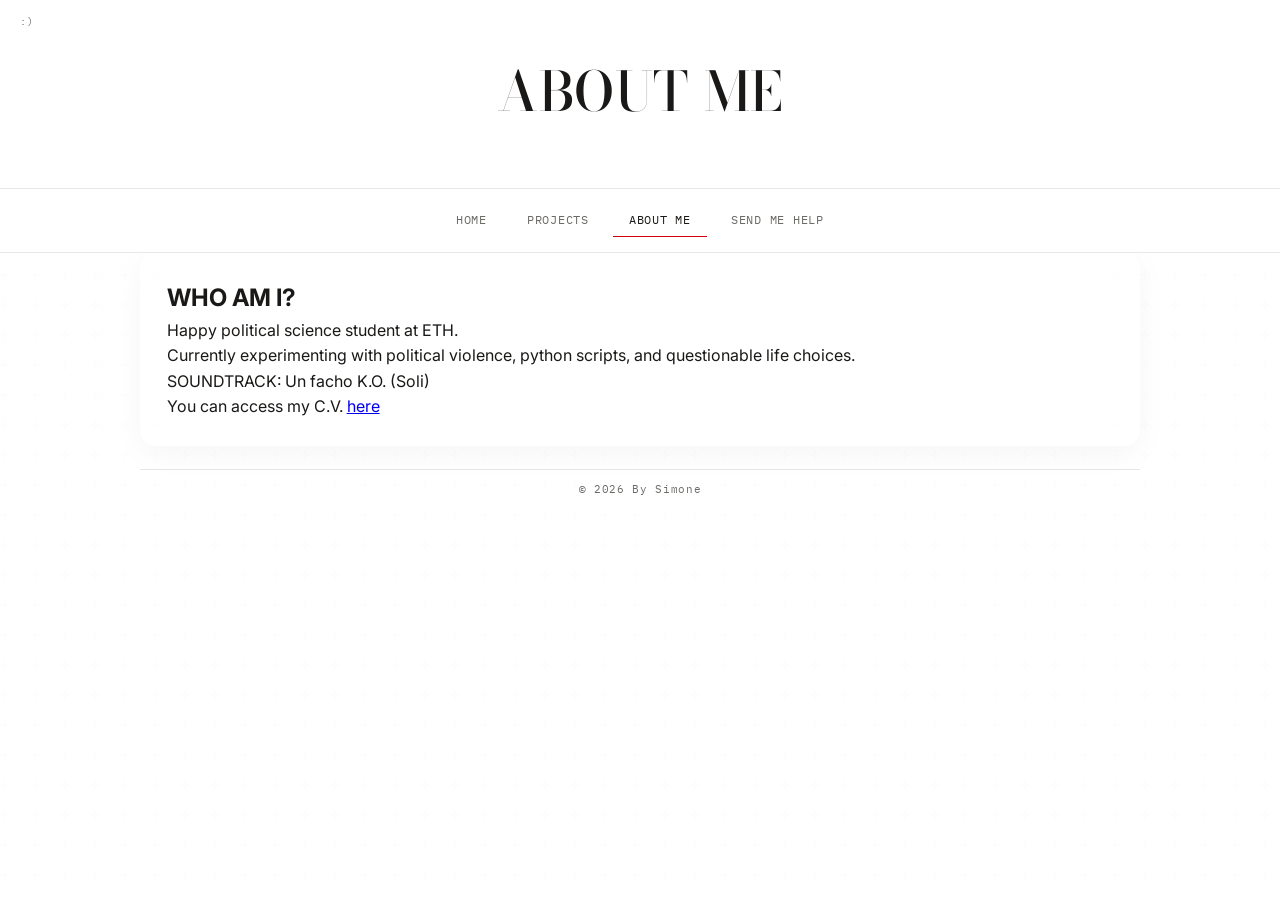
==== about.html @ edc6af2d "Add files via upload" ====
<!DOCTYPE html>
<html lang="en">
<head>
    <meta charset="UTF-8">
    <meta name="viewport" content="width=device-width, initial-scale=1.0">
    <meta name="author" content="Simon Labarthe">
    <title>Simooooooooooooooooooooooooooooooooooooone</title>
    <link rel="icon" type="image/png" href="media/meta.png">
    <link rel="stylesheet" href="css/style.css">
</head>
<body>
    <header>
        <div class="header-content" style="position: relative; z-index: 1; min-height: 100px;">            
            <h1>ABOUT ME</h1>
        </div>
    </header>

    <nav class="nav-grid">
        <a href="index.html"> Home</a>
        <a href="projects.html">Projects</a>
        <a href="about.html" class="active">About me</a>
        <a href="contact.html">Send me help</a>
    </nav>

    <main>
        <div class="card">
            <h2>WHO AM I?</h2>
            <div class="bio-grid">
                <div class="bio-text">
                    <p>Happy political science student at ETH. </p>
                    <p>Currently experimenting with political violence, python scripts, and questionable life choices.</p>
                </div>
                <div class="bio-stats">
                    <div> SOUNDTRACK: Un facho K.O. (Soli)</div>
                     <div> You can access my C.V. <a href="media/labarthe-2026-cv.pdf"> here</a></div>
                </div>
            </div>
        </div>

    <footer>
        <p> © 2026 By Simone </p>
    </footer>

    <script src="js/main.js"></script>
        </main>

</body>
</html>
---- css/style.css ----
/* ==========================================================================
   PORTFOLIO STYLE 
   ==========================================================================
   DESIGN PHILOSOPHY:
   - Editorial aesthetic with Bodoni serif typography
   - Glassmorphism effects for modern, premium feel
   - Cryptic accents (glitch, red/green channel split on hover)
   - Light/Dark mode with separate ambient textures
   - Smooth animations and transitions throughout
   ========================================================================== */

/* ----- 1. IMPORTS ----- */
@import url('https://fonts.googleapis.com/css2?family=Bodoni+Moda:ital,opsz,wght@0,6..96,400;0,6..96,500;0,6..96,700;1,6..96,400&family=Inter:wght@400;500;600&family=IBM+Plex+Mono:wght@400;500&display=swap');

/* ----- 2. RESET & BASE ----- */
* {
    margin: 0;
    padding: 0;
    box-sizing: border-box;
}

/* ----- 3. CSS VARIABLES (Light Mode Default) ----- */
:root {
    /* Backgrounds */
    --wh: #ffffff;
    --wh-alt: #ffffff;
    --wh-card: #ffffff;
    
    /* Text colors */
    --ink: #1a1917;
    --ink-dim: #6b6a66;
    
    /* Borders & rules */
    --rule: rgba(26, 25, 23, 0.1);
    --rule-strong: rgba(26, 25, 23, 0.25);
    
    /* Accent colors */
    --red: #d1010b;
    --red-dim: rgba(197, 0, 10, 0.5);
    --green: #174127;
    --green-dim: rgba(47, 107, 69, 0.08);
    
    /* Glitch colors (same as accents) */
    --glitch-red: #a3161d;
    --glitch-green: #2f6b45;
    
    /* Font families */
    --serif: 'Bodoni Moda', serif;
    --sans: 'Inter', sans-serif;
    --mono: 'IBM Plex Mono', monospace;
}

/* ----- 4. DARK MODE OVERRIDES ----- */
body.dark {
    --wh: #0c0c0b;
    --wh-alt: #141412;
    --wh-card: #1a1a18;
    --ink: #f3f1e8;
    --ink-dim: #918e82;
    --rule: rgba(243, 241, 232, 0.08);
    --rule-strong: rgba(243, 241, 232, 0.2);
    --red: #c41a24;
    --red-dim: rgba(196, 26, 36, 0.12);
    --green: #3a7a52;
    --green-dim: rgba(58, 122, 82, 0.12);
    --glitch-red: #c41a24;
    --glitch-green: #3a7a52;
}

/* ----- 5. BODY STYLES ----- */
body {
    font-family: var(--sans);
    background: var(--wh);
    color: var(--ink);
    line-height: 1.6;
    min-height: 100vh;
    font-size: 16px;
    transition: background 0.4s ease, color 0.4s ease;
}

/* Text selection color */
::selection {
    background: var(--red);
    color: var(--wh);
}

/* Custom scrollbar - minimal & elegant */
::-webkit-scrollbar { width: 3px; }
::-webkit-scrollbar-track { background: var(--wh); }
::-webkit-scrollbar-thumb { background: var(--ink-dim); }
::-webkit-scrollbar-thumb:hover { background: var(--red); }

/* ----- 6. AMBIENT BACKGROUND (Paper Texture) ----- */
body::before {
    content: '';
    position: fixed;
    top: 0;
    left: 0;
    width: 100%;
    height: 100%;
    /* SVG pattern creates subtle dot texture */
    background-image: 
        url("data:image/svg+xml,%3Csvg width='60' height='60' viewBox='0 0 60 60' xmlns='http://www.w3.org/2000/svg'%3E%3Cg fill='none' fill-rule='evenodd'%3E%3Cg fill='%23000000' fill-opacity='0.02'%3E%3Cpath d='M36 34v-4h-2v4h-4v2h4v4h2v-4h4v-2h-4zm0-30V0h-2v4h-4v2h4v4h2V6h4V4h-4zM6 34v-4H4v4H0v2h4v4h2v-4h4v-2H6zM6 4V0H4v4H0v2h4v4h2V6h4V4H6z'/%3E%3C/g%3E%3C/g%3E%3C/svg%3E");
    pointer-events: none; /* Allows clicking through */
    z-index: 0;
    opacity: 0.3;
}

/* Dark mode uses white dots instead of black */
body.dark::before {
    background-image: 
        url("data:image/svg+xml,%3Csvg width='60' height='60' viewBox='0 0 60 60' xmlns='http://www.w3.org/2000/svg'%3E%3Cg fill='none' fill-rule='evenodd'%3E%3Cg fill='%23ffffff' fill-opacity='0.02'%3E%3Cpath d='M36 34v-4h-2v4h-4v2h4v4h2v-4h4v-2h-4zm0-30V0h-2v4h-4v2h4v4h2V6h4V4h-4zM6 34v-4H4v4H0v2h4v4h2v-4h4v-2H6zM6 4V0H4v4H0v2h4v4h2V6h4V4H6z'/%3E%3C/g%3E%3C/g%3E%3C/svg%3E");
}

/* ----- 7. GLITCH TEXT (Hover-only effect) ----- */
.glitch-text {
    position: relative;
    display: inline-block;
}

/* Pseudo-elements create red/green channel split on hover */
.glitch-text::before,
.glitch-text::after {
    content: attr(data-text);
    position: absolute;
    top: 0;
    left: 0;
    width: 100%;
    height: 100%;
    opacity: 0;
    pointer-events: none;
}

.glitch-text:hover::before {
    color: var(--glitch-red);
    opacity: 0.6;
    transform: translate(-2px, 1px);
    animation: glitch-flicker 0.25s steps(2, end) 2;
}

.glitch-text:hover::after {
    color: var(--glitch-green);
    opacity: 0.6;
    transform: translate(2px, -1px);
    animation: glitch-flicker 0.25s steps(2, end) 2 reverse;
}

@keyframes glitch-flicker {
    0%, 100% { transform: translate(-2px, 1px); }
    50% { transform: translate(-4px, -1px); }
}

/* ----- 8. HEADER ----- */
header {
    background: var(--wh);
    padding: 3rem 1rem 2.5rem;
    text-align: center;
    border-bottom: 1px solid var(--rule);
    position: relative;
    transition: background 0.4s ease, border-color 0.4s ease;
    overflow: visible; /* Allows background name to extend */
}

/* Small smiley face in top-left corner */
header::before {
    content: ':)';
    position: absolute;
    top: 14px;
    left: 20px;
    font-family: var(--mono);
    font-size: 0.6rem;
    letter-spacing: 0.12em;
    color: var(--ink-dim);
}

.header-content {
    max-width: 800px;
    margin: 0 auto;
    position: relative;
    display: flex;
    flex-direction: column;
    align-items: center;
    z-index: 1;
}

/* ----- 9. BIG BACKGROUND NAME (Parallax) ----- */
.header-background-name {
    position: absolute;
    top: 50%;
    left: 90%;
    transform: translate(-50%, -50%);
    font-family: var(--serif);
    font-size: 12rem;
    font-weight: 700;
    color: var(--red);
    opacity: 0.08;
    letter-spacing: 0.05em;
    pointer-events: none; /* Can't click through */
    white-space: nowrap;
    z-index: -1;
    text-transform: uppercase;
    line-height: 1;
    transition: opacity 0.4s ease, color 0.4s ease;
    will-change: transform; /* Performance optimization */
}

body.dark .header-background-name {
    opacity: 0.1;
}

/* Ghost layer for depth */
.header-background-name::after {
    content: 'SIMON LABARTHE';
    position: absolute;
    top: 2px;
    left: 3px;
    color: var(--green);
    opacity: 0.4;
    z-index: -1;
    filter: blur(2px);
}

/* ----- 10. PROFILE IMAGE ----- */
#profilePic {
    width: 96px;
    height: 96px;
    border-radius: 50%;
    object-fit: cover;
    border: 2px solid transparent;
    margin-bottom: 1rem;
    filter: grayscale(100%);
    transition: all 0.3s cubic-bezier(0.4, 0, 0.2, 1);
    cursor: pointer;
    position: relative;
    z-index: 2;
}

/* Hover: color, scale, border, pulse animation */
#profilePic:hover {
    filter: grayscale(0%);
    border-color: var(--red);
    transform: scale(1.15);
    box-shadow: 0 0 30px rgba(163, 22, 29, 0.15);
    animation: pulse-border 2s ease-in-out infinite;
}

@keyframes pulse-border {
    0%, 100% {
        box-shadow: 0 0 20px rgba(163, 22, 29, 0.1);
        border-color: var(--red);
    }
    50% {
        box-shadow: 0 0 40px rgba(163, 22, 29, 0.25);
        border-color: #c41a24;
    }
}

/* Dark mode pulse */
body.dark #profilePic:hover {
    animation: pulse-border-dark 2s ease-in-out infinite;
}

@keyframes pulse-border-dark {
    0%, 100% {
        box-shadow: 0 0 30px rgba(196, 26, 36, 0.15);
        border-color: var(--red);
    }
    50% {
        box-shadow: 0 0 50px rgba(196, 26, 36, 0.3);
        border-color: #d41a24;
    }
}

/* Title moves down when profile pic is hovered */
#profilePic:hover ~ h1 {
    transform: translateY(8px);
    color: var(--red);
}

#profilePic:hover ~ .ticker {
    transform: translateY(8px);
    opacity: 0.7;
}

/* ----- 11. HEADER TYPOGRAPHY ----- */
header h1 {
    font-family: var(--serif);
    font-weight: 500;
    font-size: 3.4rem;
    letter-spacing: 0.01em;
    color: var(--ink);
    transition: all 0.3s cubic-bezier(0.4, 0, 0.2, 1);
    z-index: 10;
}

.ticker {
    font-family: var(--mono);
    font-size: 0.7rem;
    letter-spacing: 0.08em;
    color: var(--ink-dim);
    margin-top: 0.8rem;
    margin-bottom:-1.5rem;
    display: inline-block;
    border-top: 1px solid var(--rule);
    padding-top: 0.6rem;
    transition: all 0.3s cubic-bezier(0.4, 0, 0.2, 1);
}

/* ----- 12. NAVIGATION (Sticky) ----- */
.nav-grid {
    display: flex;
    justify-content: center;
    gap: 0.5rem;
    padding: 0.9rem;
    background: var(--wh);
    border-bottom: 1px solid var(--rule);
    position: sticky;
    top: 0;
    z-index: 100;
    flex-wrap: wrap;
    transition: background 0.4s ease, border-color 0.4s ease;
}

.nav-grid a {
    color: var(--ink-dim);
    text-decoration: none;
    padding: 0.4rem 1rem;
    font-family: var(--mono);
    font-size: 0.78rem;
    letter-spacing: 0.06em;
    text-transform: uppercase;
    transition: color 0.2s ease, border-color 0.2s ease;
    border-bottom: 1px solid transparent;
}

.nav-grid a:hover,
.nav-grid a.active {
    color: var(--ink);
    border-bottom-color: var(--red);
}

/* ----- 13. MAIN CONTENT ----- */
main {
    max-width: 1000px;
    margin: 0 auto;
    padding: 0 0px;
    position: relative;
    z-index: 1;
}

/* ----- 14. HERO SECTION ----- */
.hero {
    text-align: center;
    margin: 3.5rem 0;
    padding: 2.5rem 1rem;
    border: 1px solid var(--rule);
    position: relative;
    transition: border-color 0.4s ease;
    border-radius: 16px;
}

.hero::before {
    content: '01';
    position: absolute;
    top: 10px;
    left: 16px;
    font-family: var(--mono);
    font-size: 0.6rem;
    color: var(--green);
    transition: color 0.4s ease;
}

.glitch-text h2 {
    font-family: var(--serif);
    font-weight: 500;
    font-style: italic;
    font-size: 2.3rem;
    letter-spacing: 0.01em;
    margin-bottom: 0.6rem;
}

.glitch-text p {
    font-family: var(--sans);
    color: var(--ink-dim);
    font-size: 1.05rem;
    max-width: 46ch;
    margin: 0 auto;
    transition: color 0.4s ease;
}

/* ----- 15. STATS GRID ----- */
.stats-grid {
    display: grid;
    grid-template-columns: repeat(auto-fit, minmax(150px, 1fr));
    gap: 1px;
    background: var(--rule);
    border: 1px solid var(--rule);
    margin-top: 2rem;
    transition: background 0.4s ease, border-color 0.4s ease;
    border-radius: 12px;
    overflow: hidden;
}

.stat-card {
    padding: 1.6rem 1.2rem;
    background: var(--wh);
    text-align: center;
    transition: background 0.2s ease;
}

.stat-card:hover {
    background: var(--wh-alt);
}

.stat-number {
    font-family: var(--serif);
    font-weight: 500;
    font-size: 2.4rem;
    color: var(--ink);
    transition: color 0.4s ease;
}

.stat-label {
    font-family: var(--mono);
    font-size: 0.65rem;
    letter-spacing: 0.08em;
    text-transform: uppercase;
    color: var(--ink-dim);
    margin-top: 0.3rem;
    transition: color 0.4s ease;
}

/* ----- 16. GLASSMORPHISM CARDS ----- */
.card {
    background: rgba(255, 255, 255, 0.06);
    backdrop-filter: blur(30px);
    -webkit-backdrop-filter: blur(30px);
    border: 1px solid rgba(255, 255, 255, 0.1);
    padding: 1.6rem;
    margin-bottom: 1.4rem;
    position: relative;
    transition: all 0.5s cubic-bezier(0.4, 0, 0.2, 1);
    border-radius: 16px;
    box-shadow: 
        0 8px 32px rgba(0, 0, 0, 0.04),
        inset 0 1px 0 rgba(255, 255, 255, 0.2),
        inset 0 -1px 0 rgba(255, 255, 255, 0.05);
}

/* Reflection effect - light sweep */
.card::before {
    content: '';
    position: absolute;
    top: -50%;
    left: -50%;
    width: 200%;
    height: 200%;
    background: radial-gradient(
        circle at 30% 30%,
        rgba(255, 255, 255, 0.1) 0%,
        transparent 70%
    );
    pointer-events: none;
    opacity: 0;
    transition: opacity 0.5s ease;
}

/* Shine effect - moving highlight */
.card::after {
    content: '';
    position: absolute;
    top: 0;
    left: -100%;
    width: 100%;
    height: 100%;
    background: linear-gradient(
        90deg,
        transparent,
        rgba(255, 255, 255, 0.08),
        transparent
    );
    transition: left 0.8s ease;
    pointer-events: none;
}

.card:hover::before {
    opacity: 1;
}

.card:hover::after {
    left: 100%;
}

.card:hover {
    background: rgba(255, 255, 255, 0.1);
    border-color: rgba(255, 255, 255, 0.2);
    box-shadow: 
        0 12px 48px rgba(0, 0, 0, 0.08),
        inset 0 1px 0 rgba(255, 255, 255, 0.3);
    transform: translateY(-3px);
}

.card:not(.project-card) {
    transition: transform 0.15s ease, border-color 0.3s ease, background 0.3s ease;
}

/* Dark mode glass */
body.dark .card {
    background: rgba(255, 255, 255, 0.03);
    border-color: rgba(255, 255, 255, 0.05);
    box-shadow: 
        0 8px 32px rgba(0, 0, 0, 0.2),
        inset 0 1px 0 rgba(255, 255, 255, 0.05);
}

body.dark .card::before {
    background: radial-gradient(
        circle at 30% 30%,
        rgba(255, 255, 255, 0.05) 0%,
        transparent 70%
    );
}

body.dark .card::after {
    background: linear-gradient(
        90deg,
        transparent,
        rgba(255, 255, 255, 0.04),
        transparent
    );
}

body.dark .card:hover {
    background: rgba(255, 255, 255, 0.06);
    border-color: rgba(255, 255, 255, 0.1);
    box-shadow: 
        0 12px 48px rgba(0, 0, 0, 0.3),
        inset 0 1px 0 rgba(255, 255, 255, 0.08);
}

/* Data-type label in top-right corner */
.card::before {
    content: attr(data-type);
    position: absolute;
    top: 12px;
    right: 14px;
    font-family: var(--mono);
    font-size: 0.6rem;
    letter-spacing: 0.06em;
    text-transform: uppercase;
    color: var(--ink-dim);
    transition: color 0.4s ease;
}

/* ----- 17. PROJECT CARDS (Grid) ----- */
.card-grid {
    padding: 0px;
    display: grid;
    grid-template-columns: repeat(auto-fit, minmax(250px, 1fr));
    gap: 1.4rem;
    margin-bottom: 2rem;
    margin-top: 2rem;
    perspective: 1000px;
    overflow: visible; /* for sliding effect */
}

/* ----- 18. CARD REVEAL ON SCROLL ----- */
.project-card {
    padding: 20px;
    border-left: 3px solid rgba(163, 22, 29, 0.3);
    border-top-left-radius: 20px;
    border-bottom-right-radius: 20px;
    transition: all 0.3s cubic-bezier(0.34, 1.56, 0.64, 1);
    will-change: transform, opacity;
    
    /* Initial state: invisible & slightly offset */
    opacity: 0;
    transform: translateX(150px) scale(0.95);
    filter: blur(4px);
}

.project-card:hover {
    transform: translate(var(--goofy-x, 0px), var(--goofy-y, 0px)) scale(1.02);
    border-left-color:var(--red);
    box-shadow: 0 12px 48px rgba(0, 0, 0, 0.12);
}

/* Visible state when scrolled into view */
.project-card.visible {
    opacity: 1;
    transform: translateX(0) scale(1);
    filter: blur(0);
}

/* Staggered delays for each card */
.project-card:nth-child(1) { transition-delay: 0s; }
.project-card:nth-child(2) { transition-delay: 0.15s; }
.project-card:nth-child(3) { transition-delay: 0.3s; }

/* Different entrance directions */
.project-card:nth-child(1) { transform: translateX(200px) scale(0.85) rotate(2deg); }
.project-card:nth-child(2) { transform: translateY(150px) scale(0.9) rotate(-1deg); }
.project-card:nth-child(3) { transform: translateX(250px) scale(0.8) rotate(3deg); }

.project-card.visible:nth-child(1) { transform: translateX(0) scale(1) rotate(0deg); }
.project-card.visible:nth-child(2) { transform: translateY(0) scale(1) rotate(0deg); }
.project-card.visible:nth-child(3) { transform: translateX(0) scale(1) rotate(0deg); }

/* When cards exit viewport (scroll past) - slide to left and fade */
.project-card.visible-exit {
    opacity: 0;
    transform: translateX(-150px) scale(0.85);
    filter: blur(2px);
    transition: all 0.6s cubic-bezier(0.4, 0, 0.2, 1);
}

/* Project card content */
.project-card h3 {
    font-family: var(--serif);
    font-weight: 500;
    font-size: 1.5rem;
    margin-bottom: 0.4rem;
    color: var(--ink);
    transition: color 0.4s ease;
}

.project-card p {
    color: var(--ink-dim);
    font-size: 0.92rem;
    transition: color 0.4s ease;
}

/* ----- 19. PROGRESS BARS ----- */
.progress-bar {
    height: 2px;
    background: var(--rule);
    margin: 1rem 0;
    overflow: hidden;
    transition: background 0.4s ease;
    border-radius: 2px;
}

.progress-bar div {
    height: 100%;
    background: var(--green);
    transition: background 0.4s ease, width 1s ease;
}

/* ----- 20. TAGS ----- */
.tag {
    display: inline-block;
    font-family: var(--mono);
    font-size: 0.62rem;
    letter-spacing: 0.04em;
    padding: 0.15rem 0.6rem;
    border: 1px solid var(--rule-strong);
    color: var(--ink-dim);
    margin: 0.2rem 0.3rem 0.2rem 0;
    transition: color 0.4s ease, border-color 0.4s ease;
    border-radius: 4px;
}

.tag.active {
    border-color: var(--red);
    color: var(--red);
}

/* ----- 21. TROLLOMETER (Unserious Zone) ----- */
.troll-section {
    text-align: center;
    border: 1px solid var(--green-dim);
    background: rgba(255, 255, 255, 0.04);
    backdrop-filter: blur(20px);
    -webkit-backdrop-filter: blur(20px);
    position: relative;
    padding: 1.6rem;
    transition: all 0.4s ease;
    border-radius: 20px;
    box-shadow: 
        0 4px 24px rgba(0, 0, 0, 0.04),
        inset 0 1px 0 rgba(255, 255, 255, 0.1);
}

body.dark .troll-section {
    background: rgba(255, 255, 255, 0.02);
    border-color: rgba(58, 122, 82, 0.12);
}

.troll-section::before {
    content: '// UNSERIOUS ZONE';
    position: absolute;
    top: 10px;
    right: 14px;
    font-family: var(--mono);
    font-size: 0.55rem;
    color: var(--green);
    letter-spacing: 0.06em;
    transition: color 0.4s ease;
}

.troll-progress {
    height: 2px;
    background: var(--rule);
    margin-top: 1rem;
    overflow: hidden;
    transition: background 0.4s ease;
    border-radius: 2px;
}

.troll-progress div {
    height: 100%;
    background: var(--red);
    transition: background 0.4s ease, width 0.5s ease;
}

/* ----- 22. BUTTONS (Cyber Style) ----- */
.cyber-btn {
    background: transparent;
    border: 1px solid var(--ink);
    color: var(--ink);
    padding: 0.6rem 1.6rem;
    font-family: var(--mono);
    font-size: 0.82rem;
    letter-spacing: 0.06em;
    text-transform: uppercase;
    cursor: pointer;
    transition: all 0.2s ease;
    text-decoration: none;
    display: inline-block;
    border-radius: 4px;
}

.cyber-btn:hover {
    background: var(--ink);
    color: var(--wh);
}

.cyber-btn.small {
    padding: 0.25rem 1rem;
    font-size: 0.7rem;
}

/* ----- 23. DARK MODE TOGGLE (Floating Button) ----- */
.mode-toggle {
    position: fixed;
    bottom: 20px;
    right: 20px;
    z-index: 999;
    background: var(--wh-card);
    border: 1px solid var(--rule);
    border-radius: 50%;
    width: 56px;
    height: 56px;
    cursor: pointer;
    transition: all 0.3s ease;
    display: flex;
    align-items: center;
    justify-content: center;
    box-shadow: 0 2px 12px rgba(0,0,0,0.05);
    padding: 4px;
    overflow: hidden;
}

.mode-toggle:hover {
    border-color: var(--red);
    transform: scale(1.05);
    box-shadow: 0 4px 20px rgba(163, 22, 29, 0.15);
}

body.dark .mode-toggle {
    box-shadow: 0 2px 12px rgba(0,0,0,0.3);
}

#toggleIcon {
    width: 100%;
    height: 100%;
    border-radius: 50%;
    object-fit: cover;
    transition: all 0.4s ease;
    filter: grayscale(100%);
}

#toggleIcon:hover {
    filter: grayscale(0%);
}

body:not(.dark) #toggleIcon {
    filter: grayscale(100%) brightness(1);
}

body.dark #toggleIcon {
    filter: grayscale(100%) brightness(0.8);
}

body.dark .project-card:hover {
    box-shadow: 0 12px 48px rgba(0, 0, 0, 0.3);
}

/* Hide old toggle styles */
.mode-toggle-btn { display: none; }
.mode-toggle .sun,
.mode-toggle .moon { display: none; }

/* ----- 24. ASCII ART ----- */
.ascii-art {
    text-align: center;
    padding: 0.8rem;
    border: none;
    opacity: 0.25;
    font-family: var(--mono);
    font-size: 0.6rem;
    color: var(--green);
    margin: 1.5rem 0;
    transition: opacity 0.3s ease, color 0.4s ease;
}

.ascii-art:hover {
    opacity: 0.6;
}

/* ----- 25. FOOTER ----- */
footer {
    text-align: center;
    font-family: var(--mono);
    font-size: 0.68rem;
    letter-spacing: 0.06em;
    color: var(--ink-dim);
    border-top: 1px solid var(--rule);
    padding-top: 1em;
    padding-bottom: 1em;
    transition: color 0.4s ease, border-color 0.4s ease;
}

.footer-links {
    margin-top: 0.6rem;
    display: flex;
    justify-content: center;
    gap: 1.4rem;
    flex-wrap: wrap;
}

.footer-links a {
    color: var(--ink-dim);
    text-decoration: none;
    font-size: 0.65rem;
    transition: color 0.2s ease;
}

.footer-links a:hover {
    color: var(--red);
}

/* ----- 26. FACE (ASCII art easter egg) ----- */

.centered {
    position: absolute;
    left:50%;
}

#face:hover {
    transform: rotate(-180deg) scale(1.1);
}

/* ----- 27. RESPONSIVE DESIGN ----- */
@media (max-width: 768px) {
    header h1 { font-size: 2.3rem; }
    header::before { font-size: 0.5rem; left: 10px; }
    .nav-grid a { padding: 0.35rem 0.7rem; font-size: 0.7rem; }
    .stats-grid { grid-template-columns: 1fr; }
    .card-grid { grid-template-columns: 1fr; }
    .glitch-text h2 { font-size: 1.7rem; }
    .mode-toggle { bottom: 15px; right: 15px; width: 48px; height: 48px; }
    .header-background-name { 
        font-size: 6rem; 
        letter-spacing: 0.01em; 
    }
    .project-card:nth-child(1),
    .project-card:nth-child(2), 
    .project-card:nth-child(3) {
        transform: translateX(100px) scale(0.9);
    }
}

@media (max-width: 480px) {
    .header-background-name { font-size: 4rem; letter-spacing: 0.02em; }
}

textarea {
    width: 43em;
    height:15em;
}
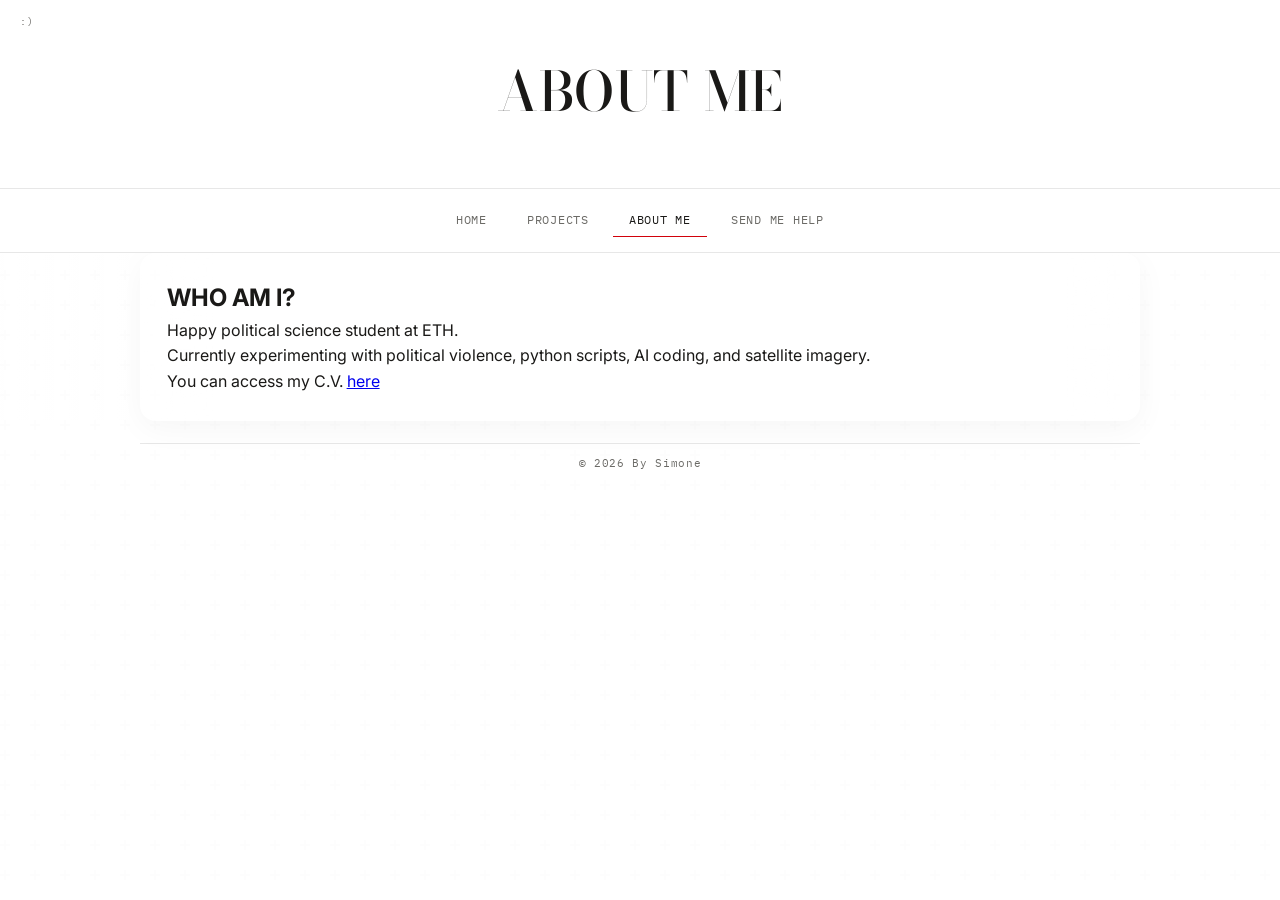
==== commit a457863d: "Add files via upload" ====
--- a/about.html
+++ b/about.html
@@ -28,10 +28,9 @@
             <div class="bio-grid">
                 <div class="bio-text">
                     <p>Happy political science student at ETH. </p>
-                    <p>Currently experimenting with political violence, python scripts, and questionable life choices.</p>
+                    <p>Currently experimenting with political violence, python scripts, AI coding, and satellite imagery.</p>
                 </div>
                 <div class="bio-stats">
-                    <div> SOUNDTRACK: Un facho K.O. (Soli)</div>
                      <div> You can access my C.V. <a href="media/labarthe-2026-cv.pdf"> here</a></div>
                 </div>
             </div>
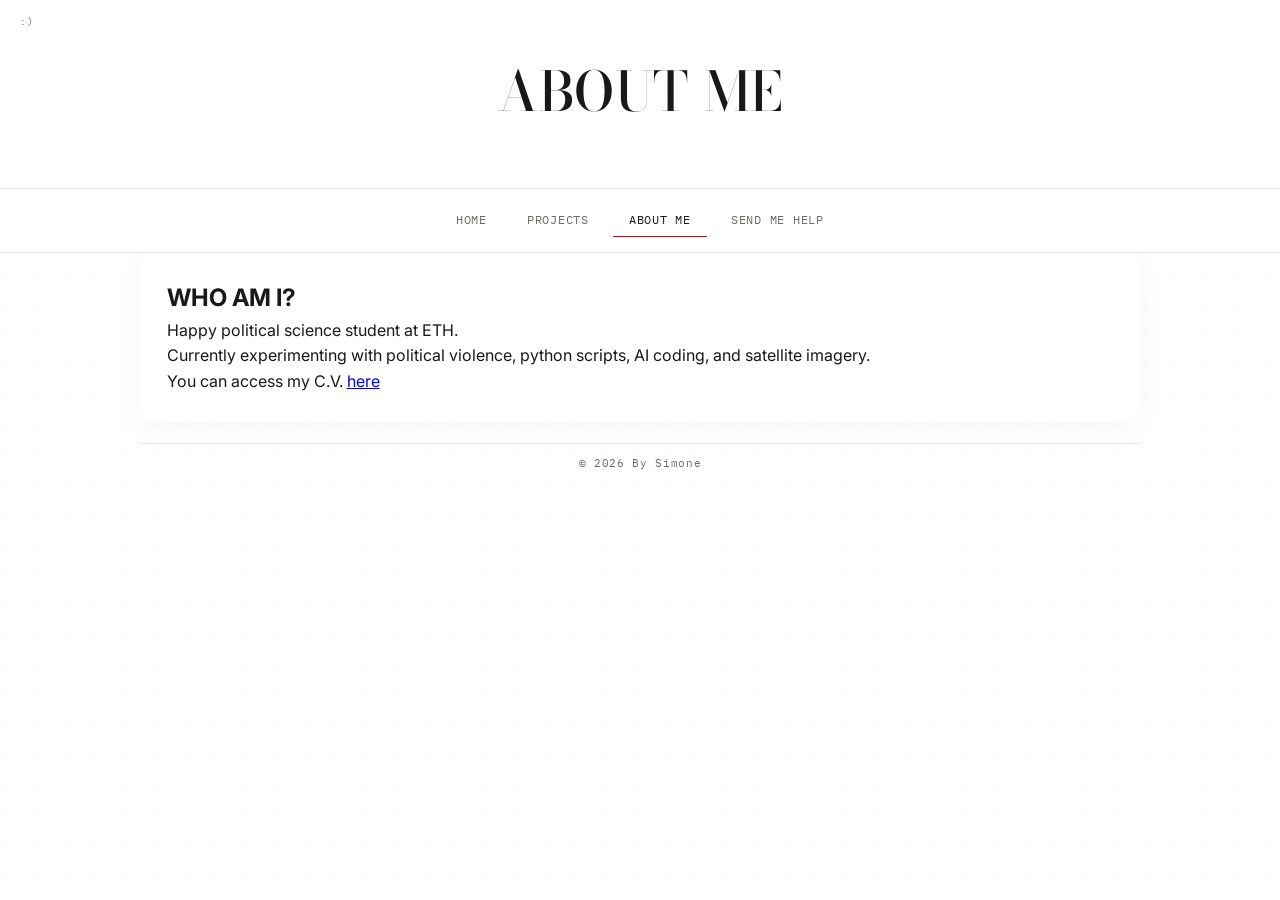
==== commit 506aac2e: "renaming" ====
--- a/about.html
+++ b/about.html
@@ -31,7 +31,7 @@
                     <p>Currently experimenting with political violence, python scripts, AI coding, and satellite imagery.</p>
                 </div>
                 <div class="bio-stats">
-                     <div> You can access my C.V. <a href="media/labarthe-2026-cv.pdf"> here</a></div>
+                     <div> You can access my C.V. <a href="media/labarthe_2026_cv.pdf"> here</a></div>
                 </div>
             </div>
         </div>
--- a/css/style.css
+++ b/css/style.css
@@ -1,891 +1,928 @@
-/* ==========================================================================
-   PORTFOLIO STYLE 
-   ==========================================================================
-   DESIGN PHILOSOPHY:
-   - Editorial aesthetic with Bodoni serif typography
-   - Glassmorphism effects for modern, premium feel
-   - Cryptic accents (glitch, red/green channel split on hover)
-   - Light/Dark mode with separate ambient textures
-   - Smooth animations and transitions throughout
-   ========================================================================== */
-
-/* ----- 1. IMPORTS ----- */
-@import url('https://fonts.googleapis.com/css2?family=Bodoni+Moda:ital,opsz,wght@0,6..96,400;0,6..96,500;0,6..96,700;1,6..96,400&family=Inter:wght@400;500;600&family=IBM+Plex+Mono:wght@400;500&display=swap');
-
-/* ----- 2. RESET & BASE ----- */
-* {
-    margin: 0;
-    padding: 0;
-    box-sizing: border-box;
-}
-
-/* ----- 3. CSS VARIABLES (Light Mode Default) ----- */
-:root {
-    /* Backgrounds */
-    --wh: #ffffff;
-    --wh-alt: #ffffff;
-    --wh-card: #ffffff;
-    
-    /* Text colors */
-    --ink: #1a1917;
-    --ink-dim: #6b6a66;
-    
-    /* Borders & rules */
-    --rule: rgba(26, 25, 23, 0.1);
-    --rule-strong: rgba(26, 25, 23, 0.25);
-    
-    /* Accent colors */
-    --red: #d1010b;
-    --red-dim: rgba(197, 0, 10, 0.5);
-    --green: #174127;
-    --green-dim: rgba(47, 107, 69, 0.08);
-    
-    /* Glitch colors (same as accents) */
-    --glitch-red: #a3161d;
-    --glitch-green: #2f6b45;
-    
-    /* Font families */
-    --serif: 'Bodoni Moda', serif;
-    --sans: 'Inter', sans-serif;
-    --mono: 'IBM Plex Mono', monospace;
-}
-
-/* ----- 4. DARK MODE OVERRIDES ----- */
-body.dark {
-    --wh: #0c0c0b;
-    --wh-alt: #141412;
-    --wh-card: #1a1a18;
-    --ink: #f3f1e8;
-    --ink-dim: #918e82;
-    --rule: rgba(243, 241, 232, 0.08);
-    --rule-strong: rgba(243, 241, 232, 0.2);
-    --red: #c41a24;
-    --red-dim: rgba(196, 26, 36, 0.12);
-    --green: #3a7a52;
-    --green-dim: rgba(58, 122, 82, 0.12);
-    --glitch-red: #c41a24;
-    --glitch-green: #3a7a52;
-}
-
-/* ----- 5. BODY STYLES ----- */
-body {
-    font-family: var(--sans);
-    background: var(--wh);
-    color: var(--ink);
-    line-height: 1.6;
-    min-height: 100vh;
-    font-size: 16px;
-    transition: background 0.4s ease, color 0.4s ease;
-}
-
-/* Text selection color */
-::selection {
-    background: var(--red);
-    color: var(--wh);
-}
-
-/* Custom scrollbar - minimal & elegant */
-::-webkit-scrollbar { width: 3px; }
-::-webkit-scrollbar-track { background: var(--wh); }
-::-webkit-scrollbar-thumb { background: var(--ink-dim); }
-::-webkit-scrollbar-thumb:hover { background: var(--red); }
-
-/* ----- 6. AMBIENT BACKGROUND (Paper Texture) ----- */
-body::before {
-    content: '';
-    position: fixed;
-    top: 0;
-    left: 0;
-    width: 100%;
-    height: 100%;
-    /* SVG pattern creates subtle dot texture */
-    background-image: 
-        url("data:image/svg+xml,%3Csvg width='60' height='60' viewBox='0 0 60 60' xmlns='http://www.w3.org/2000/svg'%3E%3Cg fill='none' fill-rule='evenodd'%3E%3Cg fill='%23000000' fill-opacity='0.02'%3E%3Cpath d='M36 34v-4h-2v4h-4v2h4v4h2v-4h4v-2h-4zm0-30V0h-2v4h-4v2h4v4h2V6h4V4h-4zM6 34v-4H4v4H0v2h4v4h2v-4h4v-2H6zM6 4V0H4v4H0v2h4v4h2V6h4V4H6z'/%3E%3C/g%3E%3C/g%3E%3C/svg%3E");
-    pointer-events: none; /* Allows clicking through */
-    z-index: 0;
-    opacity: 0.3;
-}
-
-/* Dark mode uses white dots instead of black */
-body.dark::before {
-    background-image: 
-        url("data:image/svg+xml,%3Csvg width='60' height='60' viewBox='0 0 60 60' xmlns='http://www.w3.org/2000/svg'%3E%3Cg fill='none' fill-rule='evenodd'%3E%3Cg fill='%23ffffff' fill-opacity='0.02'%3E%3Cpath d='M36 34v-4h-2v4h-4v2h4v4h2v-4h4v-2h-4zm0-30V0h-2v4h-4v2h4v4h2V6h4V4h-4zM6 34v-4H4v4H0v2h4v4h2v-4h4v-2H6zM6 4V0H4v4H0v2h4v4h2V6h4V4H6z'/%3E%3C/g%3E%3C/g%3E%3C/svg%3E");
-}
-
-/* ----- 7. GLITCH TEXT (Hover-only effect) ----- */
-.glitch-text {
-    position: relative;
-    display: inline-block;
-}
-
-/* Pseudo-elements create red/green channel split on hover */
-.glitch-text::before,
-.glitch-text::after {
-    content: attr(data-text);
-    position: absolute;
-    top: 0;
-    left: 0;
-    width: 100%;
-    height: 100%;
-    opacity: 0;
-    pointer-events: none;
-}
-
-.glitch-text:hover::before {
-    color: var(--glitch-red);
-    opacity: 0.6;
-    transform: translate(-2px, 1px);
-    animation: glitch-flicker 0.25s steps(2, end) 2;
-}
-
-.glitch-text:hover::after {
-    color: var(--glitch-green);
-    opacity: 0.6;
-    transform: translate(2px, -1px);
-    animation: glitch-flicker 0.25s steps(2, end) 2 reverse;
-}
-
-@keyframes glitch-flicker {
-    0%, 100% { transform: translate(-2px, 1px); }
-    50% { transform: translate(-4px, -1px); }
-}
-
-/* ----- 8. HEADER ----- */
-header {
-    background: var(--wh);
-    padding: 3rem 1rem 2.5rem;
-    text-align: center;
-    border-bottom: 1px solid var(--rule);
-    position: relative;
-    transition: background 0.4s ease, border-color 0.4s ease;
-    overflow: visible; /* Allows background name to extend */
-}
-
-/* Small smiley face in top-left corner */
-header::before {
-    content: ':)';
-    position: absolute;
-    top: 14px;
-    left: 20px;
-    font-family: var(--mono);
-    font-size: 0.6rem;
-    letter-spacing: 0.12em;
-    color: var(--ink-dim);
-}
-
-.header-content {
-    max-width: 800px;
-    margin: 0 auto;
-    position: relative;
-    display: flex;
-    flex-direction: column;
-    align-items: center;
-    z-index: 1;
-}
-
-/* ----- 9. BIG BACKGROUND NAME (Parallax) ----- */
-.header-background-name {
-    position: absolute;
-    top: 50%;
-    left: 90%;
-    transform: translate(-50%, -50%);
-    font-family: var(--serif);
-    font-size: 12rem;
-    font-weight: 700;
-    color: var(--red);
-    opacity: 0.08;
-    letter-spacing: 0.05em;
-    pointer-events: none; /* Can't click through */
-    white-space: nowrap;
-    z-index: -1;
-    text-transform: uppercase;
-    line-height: 1;
-    transition: opacity 0.4s ease, color 0.4s ease;
-    will-change: transform; /* Performance optimization */
-}
-
-body.dark .header-background-name {
-    opacity: 0.1;
-}
-
-/* Ghost layer for depth */
-.header-background-name::after {
-    content: 'SIMON LABARTHE';
-    position: absolute;
-    top: 2px;
-    left: 3px;
-    color: var(--green);
-    opacity: 0.4;
-    z-index: -1;
-    filter: blur(2px);
-}
-
-/* ----- 10. PROFILE IMAGE ----- */
-#profilePic {
-    width: 96px;
-    height: 96px;
-    border-radius: 50%;
-    object-fit: cover;
-    border: 2px solid transparent;
-    margin-bottom: 1rem;
-    filter: grayscale(100%);
-    transition: all 0.3s cubic-bezier(0.4, 0, 0.2, 1);
-    cursor: pointer;
-    position: relative;
-    z-index: 2;
-}
-
-/* Hover: color, scale, border, pulse animation */
-#profilePic:hover {
-    filter: grayscale(0%);
-    border-color: var(--red);
-    transform: scale(1.15);
-    box-shadow: 0 0 30px rgba(163, 22, 29, 0.15);
-    animation: pulse-border 2s ease-in-out infinite;
-}
-
-@keyframes pulse-border {
-    0%, 100% {
-        box-shadow: 0 0 20px rgba(163, 22, 29, 0.1);
-        border-color: var(--red);
-    }
-    50% {
-        box-shadow: 0 0 40px rgba(163, 22, 29, 0.25);
-        border-color: #c41a24;
-    }
-}
-
-/* Dark mode pulse */
-body.dark #profilePic:hover {
-    animation: pulse-border-dark 2s ease-in-out infinite;
-}
-
-@keyframes pulse-border-dark {
-    0%, 100% {
-        box-shadow: 0 0 30px rgba(196, 26, 36, 0.15);
-        border-color: var(--red);
-    }
-    50% {
-        box-shadow: 0 0 50px rgba(196, 26, 36, 0.3);
-        border-color: #d41a24;
-    }
-}
-
-/* Title moves down when profile pic is hovered */
-#profilePic:hover ~ h1 {
-    transform: translateY(8px);
-    color: var(--red);
-}
-
-#profilePic:hover ~ .ticker {
-    transform: translateY(8px);
-    opacity: 0.7;
-}
-
-/* ----- 11. HEADER TYPOGRAPHY ----- */
-header h1 {
-    font-family: var(--serif);
-    font-weight: 500;
-    font-size: 3.4rem;
-    letter-spacing: 0.01em;
-    color: var(--ink);
-    transition: all 0.3s cubic-bezier(0.4, 0, 0.2, 1);
-    z-index: 10;
-}
-
-.ticker {
-    font-family: var(--mono);
-    font-size: 0.7rem;
-    letter-spacing: 0.08em;
-    color: var(--ink-dim);
-    margin-top: 0.8rem;
-    margin-bottom:-1.5rem;
-    display: inline-block;
-    border-top: 1px solid var(--rule);
-    padding-top: 0.6rem;
-    transition: all 0.3s cubic-bezier(0.4, 0, 0.2, 1);
-}
-
-/* ----- 12. NAVIGATION (Sticky) ----- */
-.nav-grid {
-    display: flex;
-    justify-content: center;
-    gap: 0.5rem;
-    padding: 0.9rem;
-    background: var(--wh);
-    border-bottom: 1px solid var(--rule);
-    position: sticky;
-    top: 0;
-    z-index: 100;
-    flex-wrap: wrap;
-    transition: background 0.4s ease, border-color 0.4s ease;
-}
-
-.nav-grid a {
-    color: var(--ink-dim);
-    text-decoration: none;
-    padding: 0.4rem 1rem;
-    font-family: var(--mono);
-    font-size: 0.78rem;
-    letter-spacing: 0.06em;
-    text-transform: uppercase;
-    transition: color 0.2s ease, border-color 0.2s ease;
-    border-bottom: 1px solid transparent;
-}
-
-.nav-grid a:hover,
-.nav-grid a.active {
-    color: var(--ink);
-    border-bottom-color: var(--red);
-}
-
-/* ----- 13. MAIN CONTENT ----- */
-main {
-    max-width: 1000px;
-    margin: 0 auto;
-    padding: 0 0px;
-    position: relative;
-    z-index: 1;
-}
-
-/* ----- 14. HERO SECTION ----- */
-.hero {
-    text-align: center;
-    margin: 3.5rem 0;
-    padding: 2.5rem 1rem;
-    border: 1px solid var(--rule);
-    position: relative;
-    transition: border-color 0.4s ease;
-    border-radius: 16px;
-}
-
-.hero::before {
-    content: '01';
-    position: absolute;
-    top: 10px;
-    left: 16px;
-    font-family: var(--mono);
-    font-size: 0.6rem;
-    color: var(--green);
-    transition: color 0.4s ease;
-}
-
-.glitch-text h2 {
-    font-family: var(--serif);
-    font-weight: 500;
-    font-style: italic;
-    font-size: 2.3rem;
-    letter-spacing: 0.01em;
-    margin-bottom: 0.6rem;
-}
-
-.glitch-text p {
-    font-family: var(--sans);
-    color: var(--ink-dim);
-    font-size: 1.05rem;
-    max-width: 46ch;
-    margin: 0 auto;
-    transition: color 0.4s ease;
-}
-
-/* ----- 15. STATS GRID ----- */
-.stats-grid {
-    display: grid;
-    grid-template-columns: repeat(auto-fit, minmax(150px, 1fr));
-    gap: 1px;
-    background: var(--rule);
-    border: 1px solid var(--rule);
-    margin-top: 2rem;
-    transition: background 0.4s ease, border-color 0.4s ease;
-    border-radius: 12px;
-    overflow: hidden;
-}
-
-.stat-card {
-    padding: 1.6rem 1.2rem;
-    background: var(--wh);
-    text-align: center;
-    transition: background 0.2s ease;
-}
-
-.stat-card:hover {
-    background: var(--wh-alt);
-}
-
-.stat-number {
-    font-family: var(--serif);
-    font-weight: 500;
-    font-size: 2.4rem;
-    color: var(--ink);
-    transition: color 0.4s ease;
-}
-
-.stat-label {
-    font-family: var(--mono);
-    font-size: 0.65rem;
-    letter-spacing: 0.08em;
-    text-transform: uppercase;
-    color: var(--ink-dim);
-    margin-top: 0.3rem;
-    transition: color 0.4s ease;
-}
-
-/* ----- 16. GLASSMORPHISM CARDS ----- */
-.card {
-    background: rgba(255, 255, 255, 0.06);
-    backdrop-filter: blur(30px);
-    -webkit-backdrop-filter: blur(30px);
-    border: 1px solid rgba(255, 255, 255, 0.1);
-    padding: 1.6rem;
-    margin-bottom: 1.4rem;
-    position: relative;
-    transition: all 0.5s cubic-bezier(0.4, 0, 0.2, 1);
-    border-radius: 16px;
-    box-shadow: 
-        0 8px 32px rgba(0, 0, 0, 0.04),
-        inset 0 1px 0 rgba(255, 255, 255, 0.2),
-        inset 0 -1px 0 rgba(255, 255, 255, 0.05);
-}
-
-/* Reflection effect - light sweep */
-.card::before {
-    content: '';
-    position: absolute;
-    top: -50%;
-    left: -50%;
-    width: 200%;
-    height: 200%;
-    background: radial-gradient(
-        circle at 30% 30%,
-        rgba(255, 255, 255, 0.1) 0%,
-        transparent 70%
-    );
-    pointer-events: none;
-    opacity: 0;
-    transition: opacity 0.5s ease;
-}
-
-/* Shine effect - moving highlight */
-.card::after {
-    content: '';
-    position: absolute;
-    top: 0;
-    left: -100%;
-    width: 100%;
-    height: 100%;
-    background: linear-gradient(
-        90deg,
-        transparent,
-        rgba(255, 255, 255, 0.08),
-        transparent
-    );
-    transition: left 0.8s ease;
-    pointer-events: none;
-}
-
-.card:hover::before {
-    opacity: 1;
-}
-
-.card:hover::after {
-    left: 100%;
-}
-
-.card:hover {
-    background: rgba(255, 255, 255, 0.1);
-    border-color: rgba(255, 255, 255, 0.2);
-    box-shadow: 
-        0 12px 48px rgba(0, 0, 0, 0.08),
-        inset 0 1px 0 rgba(255, 255, 255, 0.3);
-    transform: translateY(-3px);
-}
-
-.card:not(.project-card) {
-    transition: transform 0.15s ease, border-color 0.3s ease, background 0.3s ease;
-}
-
-/* Dark mode glass */
-body.dark .card {
-    background: rgba(255, 255, 255, 0.03);
-    border-color: rgba(255, 255, 255, 0.05);
-    box-shadow: 
-        0 8px 32px rgba(0, 0, 0, 0.2),
-        inset 0 1px 0 rgba(255, 255, 255, 0.05);
-}
-
-body.dark .card::before {
-    background: radial-gradient(
-        circle at 30% 30%,
-        rgba(255, 255, 255, 0.05) 0%,
-        transparent 70%
-    );
-}
-
-body.dark .card::after {
-    background: linear-gradient(
-        90deg,
-        transparent,
-        rgba(255, 255, 255, 0.04),
-        transparent
-    );
-}
-
-body.dark .card:hover {
-    background: rgba(255, 255, 255, 0.06);
-    border-color: rgba(255, 255, 255, 0.1);
-    box-shadow: 
-        0 12px 48px rgba(0, 0, 0, 0.3),
-        inset 0 1px 0 rgba(255, 255, 255, 0.08);
-}
-
-/* Data-type label in top-right corner */
-.card::before {
-    content: attr(data-type);
-    position: absolute;
-    top: 12px;
-    right: 14px;
-    font-family: var(--mono);
-    font-size: 0.6rem;
-    letter-spacing: 0.06em;
-    text-transform: uppercase;
-    color: var(--ink-dim);
-    transition: color 0.4s ease;
-}
-
-/* ----- 17. PROJECT CARDS (Grid) ----- */
-.card-grid {
-    padding: 0px;
-    display: grid;
-    grid-template-columns: repeat(auto-fit, minmax(250px, 1fr));
-    gap: 1.4rem;
-    margin-bottom: 2rem;
-    margin-top: 2rem;
-    perspective: 1000px;
-    overflow: visible; /* for sliding effect */
-}
-
-/* ----- 18. CARD REVEAL ON SCROLL ----- */
-.project-card {
-    padding: 20px;
-    border-left: 3px solid rgba(163, 22, 29, 0.3);
-    border-top-left-radius: 20px;
-    border-bottom-right-radius: 20px;
-    transition: all 0.3s cubic-bezier(0.34, 1.56, 0.64, 1);
-    will-change: transform, opacity;
-    
-    /* Initial state: invisible & slightly offset */
-    opacity: 0;
-    transform: translateX(150px) scale(0.95);
-    filter: blur(4px);
-}
-
-.project-card:hover {
-    transform: translate(var(--goofy-x, 0px), var(--goofy-y, 0px)) scale(1.02);
-    border-left-color:var(--red);
-    box-shadow: 0 12px 48px rgba(0, 0, 0, 0.12);
-}
-
-/* Visible state when scrolled into view */
-.project-card.visible {
-    opacity: 1;
-    transform: translateX(0) scale(1);
-    filter: blur(0);
-}
-
-/* Staggered delays for each card */
-.project-card:nth-child(1) { transition-delay: 0s; }
-.project-card:nth-child(2) { transition-delay: 0.15s; }
-.project-card:nth-child(3) { transition-delay: 0.3s; }
-
-/* Different entrance directions */
-.project-card:nth-child(1) { transform: translateX(200px) scale(0.85) rotate(2deg); }
-.project-card:nth-child(2) { transform: translateY(150px) scale(0.9) rotate(-1deg); }
-.project-card:nth-child(3) { transform: translateX(250px) scale(0.8) rotate(3deg); }
-
-.project-card.visible:nth-child(1) { transform: translateX(0) scale(1) rotate(0deg); }
-.project-card.visible:nth-child(2) { transform: translateY(0) scale(1) rotate(0deg); }
-.project-card.visible:nth-child(3) { transform: translateX(0) scale(1) rotate(0deg); }
-
-/* When cards exit viewport (scroll past) - slide to left and fade */
-.project-card.visible-exit {
-    opacity: 0;
-    transform: translateX(-150px) scale(0.85);
-    filter: blur(2px);
-    transition: all 0.6s cubic-bezier(0.4, 0, 0.2, 1);
-}
-
-/* Project card content */
-.project-card h3 {
-    font-family: var(--serif);
-    font-weight: 500;
-    font-size: 1.5rem;
-    margin-bottom: 0.4rem;
-    color: var(--ink);
-    transition: color 0.4s ease;
-}
-
-.project-card p {
-    color: var(--ink-dim);
-    font-size: 0.92rem;
-    transition: color 0.4s ease;
-}
-
-/* ----- 19. PROGRESS BARS ----- */
-.progress-bar {
-    height: 2px;
-    background: var(--rule);
-    margin: 1rem 0;
-    overflow: hidden;
-    transition: background 0.4s ease;
-    border-radius: 2px;
-}
-
-.progress-bar div {
-    height: 100%;
-    background: var(--green);
-    transition: background 0.4s ease, width 1s ease;
-}
-
-/* ----- 20. TAGS ----- */
-.tag {
-    display: inline-block;
-    font-family: var(--mono);
-    font-size: 0.62rem;
-    letter-spacing: 0.04em;
-    padding: 0.15rem 0.6rem;
-    border: 1px solid var(--rule-strong);
-    color: var(--ink-dim);
-    margin: 0.2rem 0.3rem 0.2rem 0;
-    transition: color 0.4s ease, border-color 0.4s ease;
-    border-radius: 4px;
-}
-
-.tag.active {
-    border-color: var(--red);
-    color: var(--red);
-}
-
-/* ----- 21. TROLLOMETER (Unserious Zone) ----- */
-.troll-section {
-    text-align: center;
-    border: 1px solid var(--green-dim);
-    background: rgba(255, 255, 255, 0.04);
-    backdrop-filter: blur(20px);
-    -webkit-backdrop-filter: blur(20px);
-    position: relative;
-    padding: 1.6rem;
-    transition: all 0.4s ease;
-    border-radius: 20px;
-    box-shadow: 
-        0 4px 24px rgba(0, 0, 0, 0.04),
-        inset 0 1px 0 rgba(255, 255, 255, 0.1);
-}
-
-body.dark .troll-section {
-    background: rgba(255, 255, 255, 0.02);
-    border-color: rgba(58, 122, 82, 0.12);
-}
-
-.troll-section::before {
-    content: '// UNSERIOUS ZONE';
-    position: absolute;
-    top: 10px;
-    right: 14px;
-    font-family: var(--mono);
-    font-size: 0.55rem;
-    color: var(--green);
-    letter-spacing: 0.06em;
-    transition: color 0.4s ease;
-}
-
-.troll-progress {
-    height: 2px;
-    background: var(--rule);
-    margin-top: 1rem;
-    overflow: hidden;
-    transition: background 0.4s ease;
-    border-radius: 2px;
-}
-
-.troll-progress div {
-    height: 100%;
-    background: var(--red);
-    transition: background 0.4s ease, width 0.5s ease;
-}
-
-/* ----- 22. BUTTONS (Cyber Style) ----- */
-.cyber-btn {
-    background: transparent;
-    border: 1px solid var(--ink);
-    color: var(--ink);
-    padding: 0.6rem 1.6rem;
-    font-family: var(--mono);
-    font-size: 0.82rem;
-    letter-spacing: 0.06em;
-    text-transform: uppercase;
-    cursor: pointer;
-    transition: all 0.2s ease;
-    text-decoration: none;
-    display: inline-block;
-    border-radius: 4px;
-}
-
-.cyber-btn:hover {
-    background: var(--ink);
-    color: var(--wh);
-}
-
-.cyber-btn.small {
-    padding: 0.25rem 1rem;
-    font-size: 0.7rem;
-}
-
-/* ----- 23. DARK MODE TOGGLE (Floating Button) ----- */
-.mode-toggle {
-    position: fixed;
-    bottom: 20px;
-    right: 20px;
-    z-index: 999;
-    background: var(--wh-card);
-    border: 1px solid var(--rule);
-    border-radius: 50%;
-    width: 56px;
-    height: 56px;
-    cursor: pointer;
-    transition: all 0.3s ease;
-    display: flex;
-    align-items: center;
-    justify-content: center;
-    box-shadow: 0 2px 12px rgba(0,0,0,0.05);
-    padding: 4px;
-    overflow: hidden;
-}
-
-.mode-toggle:hover {
-    border-color: var(--red);
-    transform: scale(1.05);
-    box-shadow: 0 4px 20px rgba(163, 22, 29, 0.15);
-}
-
-body.dark .mode-toggle {
-    box-shadow: 0 2px 12px rgba(0,0,0,0.3);
-}
-
-#toggleIcon {
-    width: 100%;
-    height: 100%;
-    border-radius: 50%;
-    object-fit: cover;
-    transition: all 0.4s ease;
-    filter: grayscale(100%);
-}
-
-#toggleIcon:hover {
-    filter: grayscale(0%);
-}
-
-body:not(.dark) #toggleIcon {
-    filter: grayscale(100%) brightness(1);
-}
-
-body.dark #toggleIcon {
-    filter: grayscale(100%) brightness(0.8);
-}
-
-body.dark .project-card:hover {
-    box-shadow: 0 12px 48px rgba(0, 0, 0, 0.3);
-}
-
-/* Hide old toggle styles */
-.mode-toggle-btn { display: none; }
-.mode-toggle .sun,
-.mode-toggle .moon { display: none; }
-
-/* ----- 24. ASCII ART ----- */
-.ascii-art {
-    text-align: center;
-    padding: 0.8rem;
-    border: none;
-    opacity: 0.25;
-    font-family: var(--mono);
-    font-size: 0.6rem;
-    color: var(--green);
-    margin: 1.5rem 0;
-    transition: opacity 0.3s ease, color 0.4s ease;
-}
-
-.ascii-art:hover {
-    opacity: 0.6;
-}
-
-/* ----- 25. FOOTER ----- */
-footer {
-    text-align: center;
-    font-family: var(--mono);
-    font-size: 0.68rem;
-    letter-spacing: 0.06em;
-    color: var(--ink-dim);
-    border-top: 1px solid var(--rule);
-    padding-top: 1em;
-    padding-bottom: 1em;
-    transition: color 0.4s ease, border-color 0.4s ease;
-}
-
-.footer-links {
-    margin-top: 0.6rem;
-    display: flex;
-    justify-content: center;
-    gap: 1.4rem;
-    flex-wrap: wrap;
-}
-
-.footer-links a {
-    color: var(--ink-dim);
-    text-decoration: none;
-    font-size: 0.65rem;
-    transition: color 0.2s ease;
-}
-
-.footer-links a:hover {
-    color: var(--red);
-}
-
-/* ----- 26. FACE (ASCII art easter egg) ----- */
-
-.centered {
-    position: absolute;
-    left:50%;
-}
-
-#face:hover {
-    transform: rotate(-180deg) scale(1.1);
-}
-
-/* ----- 27. RESPONSIVE DESIGN ----- */
-@media (max-width: 768px) {
-    header h1 { font-size: 2.3rem; }
-    header::before { font-size: 0.5rem; left: 10px; }
-    .nav-grid a { padding: 0.35rem 0.7rem; font-size: 0.7rem; }
-    .stats-grid { grid-template-columns: 1fr; }
-    .card-grid { grid-template-columns: 1fr; }
-    .glitch-text h2 { font-size: 1.7rem; }
-    .mode-toggle { bottom: 15px; right: 15px; width: 48px; height: 48px; }
-    .header-background-name { 
-        font-size: 6rem; 
-        letter-spacing: 0.01em; 
-    }
-    .project-card:nth-child(1),
-    .project-card:nth-child(2), 
-    .project-card:nth-child(3) {
-        transform: translateX(100px) scale(0.9);
-    }
-}
-
-@media (max-width: 480px) {
-    .header-background-name { font-size: 4rem; letter-spacing: 0.02em; }
-}
-
-textarea {
-    width: 43em;
-    height:15em;
-}+/* ==========================================================================
+   PORTFOLIO STYLESHEET
+   ==========================================================================
+   DESIGN PHILOSOPHY:
+   - Editorial aesthetic with Bodoni serif typography
+   - Glassmorphism effects for a modern, premium feel
+   - Cryptic accents (glitch, red/green channel split on hover)
+   - Light/Dark mode with separate ambient textures
+   - Smooth animations and transitions throughout
+
+   HOW THIS FILE IS ORGANIZED — read this before adding anything new.
+
+   1. Imports & reset        -> non-negotiable setup, always first.
+   2. Design tokens (:root)  -> every color/font that repeats lives HERE.
+                                 If you're about to hardcode a color or a
+                                 font-family somewhere below, stop: add a
+                                 variable instead and reference it with
+                                 var(--name). That's what makes dark mode
+                                 and future re-themes (like your font
+                                 randomizer) work with zero extra CSS.
+   3. Dark mode overrides     -> ONLY variable redefinitions. Deliberately
+                                 kept to color tokens: any component below
+                                 that consumes var(--x) gets dark mode for
+                                 free. A component-specific dark exception
+                                 (rare, e.g. a shadow that needs a different
+                                 opacity) lives right under that component
+                                 instead of here.
+   4. Base element styles     -> body, selection, scrollbar, ambient
+                                 texture: things that apply site-wide with
+                                 no class needed.
+   5. Reusable effects        -> .glitch-text: not tied to one component,
+                                 reused across several pages.
+   6+ Page components, IN THE ORDER THEY APPEAR IN THE HTML:
+      header -> nav -> main/hero -> stats -> cards -> troll section ->
+      buttons -> dark-mode toggle -> ascii-art/easter-egg -> footer -> forms
+      WHY this order: scrolling this file top-to-bottom should feel like
+      scrolling the page itself. If you're editing something you can see
+      on screen, jump to the matching section number, not to wherever it
+      happens to sit alphabetically.
+   N. Responsive overrides    -> ALWAYS LAST, grouped by component (not by
+                                 breakpoint). A component's mobile
+                                 exceptions belong right there so nobody
+                                 has to hunt two different places to know
+                                 what wins for that component.
+
+   WHERE TO ADD NEW STUFF:
+   - New color / font                -> new CSS variable in :root (§2).
+   - New component (a new visual
+     block, e.g. a new card type)    -> new numbered section, placed
+                                         according to where it appears in
+                                         the HTML.
+   - New site-wide behavior          -> base element styles (§4).
+   - New responsive tweak            -> the media query section at the
+                                         very end, grouped with the other
+                                         rules for that same component.
+
+   NOTE: this stylesheet is shared across index.html, projects.html,
+   about.html and contact.html. Some sections below (stats grid, hero,
+   trollometer, ascii-art) have no matching HTML on index.html — that's
+   expected, they're used on other pages. Don't delete a component just
+   because it's unused on the page you're currently looking at.
+   ========================================================================== */
+
+/* ----- 1. IMPORTS ----- */
+@import url('https://fonts.googleapis.com/css2?family=Bodoni+Moda:ital,opsz,wght@0,6..96,400;0,6..96,500;0,6..96,700;1,6..96,400;1,6..96,700&family=Playfair+Display:ital,wght@1,500;1,700&family=Cormorant+Garamond:ital,wght@1,500;1,700&family=Carlito:ital,wght@0,400;0,700&family=Inter:wght@400;500;600&family=IBM+Plex+Mono:wght@400;500&display=swap');
+
+/* ----- 2. RESET ----- */
+/* Kills default browser margins/padding and makes width/height math include
+   border+padding (box-sizing), so percentage and rem widths behave
+   predictably everywhere else in this file. */
+* {
+    margin: 0;
+    padding: 0;
+    box-sizing: border-box;
+}
+
+/* ----- 3. DESIGN TOKENS (Light mode = default) ----- */
+:root {
+    /* Backgrounds */
+    --wh: #ffffff;
+    --wh-alt: #ffffff;
+    --wh-card: #ffffff;
+
+    /* Text colors */
+    --ink: #1a1917;
+    --ink-dim: #6b6a66;
+
+    /* Borders & rules */
+    --rule: rgba(26, 25, 23, 0.1);
+    --rule-strong: rgba(26, 25, 23, 0.25);
+
+    /* Accent colors */
+    --red: #d1010b;
+    --red-dim: rgba(197, 0, 10, 0.5);
+    --green: #174127;
+    --green-dim: rgba(47, 107, 69, 0.08);
+
+    /* Glitch colors (kept separate from --red/--green so the glitch
+       effect can be tuned independently of the "serious" accent colors) */
+    --glitch-red: #a3161d;
+    --glitch-green: #2f6b45;
+
+    /* Font families */
+    --serif: 'Bodoni Moda', serif;
+    --sans: 'Inter', sans-serif;
+    --mono: 'IBM Plex Mono', monospace;
+}
+
+/* ----- 4. DARK MODE OVERRIDES ----- */
+/* Only redefines the tokens above — no new selectors here on purpose.
+   Toggling the `.dark` class on <body> (see main.js) is enough to re-theme
+   every component that was built with var(--x) instead of a hardcoded
+   color. If a component looks wrong in dark mode, the fix is almost always
+   "use a variable here" rather than "add a body.dark override". */
+body.dark {
+    --wh: #0c0c0b;
+    --wh-alt: #141412;
+    --wh-card: #1a1a18;
+    --ink: #f3f1e8;
+    --ink-dim: #918e82;
+    --rule: rgba(243, 241, 232, 0.08);
+    --rule-strong: rgba(243, 241, 232, 0.2);
+    --red: #c41a24;
+    --red-dim: rgba(196, 26, 36, 0.12);
+    --green: #3a7a52;
+    --green-dim: rgba(58, 122, 82, 0.12);
+    --glitch-red: #c41a24;
+    --glitch-green: #3a7a52;
+}
+
+/* ----- 5. BASE ELEMENT STYLES ----- */
+body {
+    font-family: var(--sans);
+    background: var(--wh);
+    color: var(--ink);
+    line-height: 1.6;
+    min-height: 100vh;
+    font-size: 16px;
+    transition: background 0.4s ease, color 0.4s ease;
+}
+
+/* Text selection color */
+::selection {
+    background: var(--red);
+    color: var(--wh);
+}
+
+/* Custom scrollbar — minimal & elegant */
+::-webkit-scrollbar { width: 3px; }
+::-webkit-scrollbar-track { background: var(--wh); }
+::-webkit-scrollbar-thumb { background: var(--ink-dim); }
+::-webkit-scrollbar-thumb:hover { background: var(--red); }
+
+/* Ambient background paper texture — a repeating SVG dot pattern, inlined
+   as a data URI so it needs zero extra HTTP request. */
+body::before {
+    content: '';
+    position: fixed;
+    top: 0;
+    left: 0;
+    width: 100%;
+    height: 100%;
+    background-image:
+        url("data:image/svg+xml,%3Csvg width='60' height='60' viewBox='0 0 60 60' xmlns='http://www.w3.org/2000/svg'%3E%3Cg fill='none' fill-rule='evenodd'%3E%3Cg fill='%23000000' fill-opacity='0.02'%3E%3Cpath d='M36 34v-4h-2v4h-4v2h4v4h2v-4h4v-2h-4zm0-30V0h-2v4h-4v2h4v4h2V6h4V4h-4zM6 34v-4H4v4H0v2h4v4h2v-4h4v-2H6zM6 4V0H4v4H0v2h4v4h2V6h4V4H6z'/%3E%3C/g%3E%3C/g%3E%3C/svg%3E");
+    pointer-events: none; /* lets clicks pass through to real content */
+    z-index: 0;
+    opacity: 0.3;
+}
+
+/* Dark mode swaps the dot color to white — this is a genuine exception
+   (a background-image, not a color token) so it stays a manual override
+   rather than living in §4. */
+body.dark::before {
+    background-image:
+        url("data:image/svg+xml,%3Csvg width='60' height='60' viewBox='0 0 60 60' xmlns='http://www.w3.org/2000/svg'%3E%3Cg fill='none' fill-rule='evenodd'%3E%3Cg fill='%23ffffff' fill-opacity='0.02'%3E%3Cpath d='M36 34v-4h-2v4h-4v2h4v4h2v-4h4v-2h-4zm0-30V0h-2v4h-4v2h4v4h2V6h4V4h-4zM6 34v-4H4v4H0v2h4v4h2v-4h4v-2H6zM6 4V0H4v4H0v2h4v4h2V6h4V4H6z'/%3E%3C/g%3E%3C/g%3E%3C/svg%3E");
+}
+
+/* ----- 6. REUSABLE EFFECT: GLITCH TEXT ----- */
+/* Used on hero titles across several pages (not just index.html). Works by
+   stacking two pseudo-elements with duplicated text (via attr(data-text))
+   that flash red/green and shift a couple pixels on hover, mimicking a
+   chromatic-aberration glitch. Kept as a standalone, reusable effect rather
+   than baked into any one component. */
+.glitch-text {
+    position: relative;
+    display: inline-block;
+}
+
+.glitch-text::before,
+.glitch-text::after {
+    content: attr(data-text);
+    position: absolute;
+    top: 0;
+    left: 0;
+    width: 100%;
+    height: 100%;
+    opacity: 0;
+    pointer-events: none;
+}
+
+.glitch-text:hover::before {
+    color: var(--glitch-red);
+    opacity: 0.6;
+    transform: translate(-2px, 1px);
+    animation: glitch-flicker 0.25s steps(2, end) 2;
+}
+
+.glitch-text:hover::after {
+    color: var(--glitch-green);
+    opacity: 0.6;
+    transform: translate(2px, -1px);
+    animation: glitch-flicker 0.25s steps(2, end) 2 reverse;
+}
+
+@keyframes glitch-flicker {
+    0%, 100% { transform: translate(-2px, 1px); }
+    50% { transform: translate(-4px, -1px); }
+}
+
+/* Typography used when .glitch-text wraps a heading/paragraph pair
+   (e.g. a page's hero title + tagline). Lives here, next to the effect
+   it's almost always paired with, rather than off in the hero section. */
+.glitch-text h2 {
+    font-family: var(--serif);
+    font-weight: 500;
+    font-style: italic;
+    font-size: 2.3rem;
+    letter-spacing: 0.01em;
+    margin-bottom: 0.6rem;
+}
+
+.glitch-text p {
+    font-family: var(--sans);
+    color: var(--ink-dim);
+    font-size: 1.05rem;
+    max-width: 46ch;
+    margin: 0 auto;
+    transition: color 0.4s ease;
+}
+
+/* ==========================================================================
+   PAGE COMPONENTS — ordered to match how they appear on the page,
+   top to bottom.
+   ========================================================================== */
+
+/* ----- 7. HEADER ----- */
+header {
+    background: var(--wh);
+    padding: 3rem 1rem 2.5rem;
+    text-align: center;
+    border-bottom: 1px solid var(--rule);
+    position: relative;
+    transition: background 0.4s ease, border-color 0.4s ease;
+    overflow: visible; /* lets the big background name bleed outside the header box */
+}
+
+/* Small ":)" mark, top-left corner — a signature detail, not a functional UI element */
+header::before {
+    content: ':)';
+    position: absolute;
+    top: 14px;
+    left: 20px;
+    font-family: var(--mono);
+    font-size: 0.6rem;
+    letter-spacing: 0.12em;
+    color: var(--ink-dim);
+}
+
+.header-content {
+    max-width: 800px;
+    margin: 0 auto;
+    position: relative;
+    display: flex;
+    flex-direction: column;
+    align-items: center;
+    z-index: 1;
+}
+
+/* Big background name (parallax-driven from main.js on scroll) */
+.header-background-name {
+    position: absolute;
+    top: 50%;
+    left: 90%;
+    transform: translate(-50%, -50%);
+    font-family: var(--serif);
+    font-size: 12rem;
+    font-weight: 700;
+    color: var(--red);
+    opacity: 0.08;
+    letter-spacing: 0.05em;
+    pointer-events: none; /* purely decorative, must not block clicks */
+    white-space: nowrap;
+    z-index: -1;
+    text-transform: uppercase;
+    line-height: 1;
+    transition: opacity 0.4s ease, color 0.4s ease;
+    will-change: transform; /* hints the browser to optimize for the scroll-driven transform in main.js */
+}
+
+body.dark .header-background-name {
+    opacity: 0.1;
+}
+
+/* Ghost/ blur duplicate layer underneath, for a subtle depth effect */
+.header-background-name::after {
+    content: 'SIMON LABARTHE';
+    position: absolute;
+    top: 2px;
+    left: 3px;
+    color: var(--green);
+    opacity: 0.4;
+    z-index: -1;
+    filter: blur(2px);
+}
+
+/* Profile picture */
+#profilePic {
+    width: 96px;
+    height: 96px;
+    border-radius: 50%;
+    object-fit: cover;
+    border: 2px solid transparent;
+    margin-bottom: 1rem;
+    filter: grayscale(100%);
+    transition: all 0.3s cubic-bezier(0.4, 0, 0.2, 1);
+    cursor: pointer;
+    position: relative;
+    z-index: 2;
+}
+
+#profilePic:hover {
+    filter: grayscale(0%);
+    border-color: var(--red);
+    transform: scale(1.15);
+    box-shadow: 0 0 30px rgba(163, 22, 29, 0.15);
+    animation: pulse-border 2s ease-in-out infinite;
+}
+
+@keyframes pulse-border {
+    0%, 100% {
+        box-shadow: 0 0 20px rgba(163, 22, 29, 0.1);
+        border-color: var(--red);
+    }
+    50% {
+        box-shadow: 0 0 40px rgba(163, 22, 29, 0.25);
+        border-color: #c41a24;
+    }
+}
+
+/* Dark mode gets its own pulse keyframes because the glow color needs to
+   read correctly against a near-black background (a straight variable
+   swap on the light-mode keyframes looked too dim in testing). */
+body.dark #profilePic:hover {
+    animation: pulse-border-dark 2s ease-in-out infinite;
+}
+
+@keyframes pulse-border-dark {
+    0%, 100% {
+        box-shadow: 0 0 30px rgba(196, 26, 36, 0.15);
+        border-color: var(--red);
+    }
+    50% {
+        box-shadow: 0 0 50px rgba(196, 26, 36, 0.3);
+        border-color: #d41a24;
+    }
+}
+
+/* Sibling-selector easter egg: hovering the profile picture nudges the
+   title and ticker below it — uses the `~` general sibling combinator so
+   no JS is needed for this one interaction. */
+#profilePic:hover ~ h1 {
+    transform: translateY(8px);
+    color: var(--red);
+}
+
+#profilePic:hover ~ .ticker {
+    transform: translateY(8px);
+    opacity: 0.7;
+}
+
+/* Header title. font-family/size read from --random-font/--random-size if
+   main.js has set them (see main.js §1 "INTRODUCING RANDOMNESS"); the
+   var(--serif)/3.4rem fallback keeps this safe even if JS fails to load. */
+header h1 {
+    font-family: var(--random-font, var(--serif));
+    font-weight: 500;
+    font-size: var(--random-size, 3.4rem);
+    letter-spacing: 0.01em;
+    color: var(--ink);
+    transition: all 0.3s cubic-bezier(0.4, 0, 0.2, 1);
+    z-index: 10;
+}
+
+header h2 {
+    padding:100px;
+    margin:100px;
+    border:100px;
+}
+
+.ticker {
+    font-family: var(--mono);
+    font-size: 0.7rem;
+    letter-spacing: 0.08em;
+    color: var(--ink-dim);
+    margin-top: 0.8rem;
+    margin-bottom: -1.5rem;
+    display: inline-block;
+    border-top: 1px solid var(--rule);
+    padding-top: 0.6rem;
+    transition: all 0.3s cubic-bezier(0.4, 0, 0.2, 1);
+}
+
+/* ----- 8. NAVIGATION (sticky) ----- */
+.nav-grid {
+    display: flex;
+    justify-content: center;
+    gap: 0.5rem;
+    padding: 0.9rem;
+    background: var(--wh);
+    border-bottom: 1px solid var(--rule);
+    position: sticky;
+    top: 0;
+    z-index: 100;
+    flex-wrap: wrap;
+    transition: background 0.4s ease, border-color 0.4s ease;
+}
+
+.nav-grid a {
+    color: var(--ink-dim);
+    text-decoration: none;
+    padding: 0.4rem 1rem;
+    font-family: var(--mono);
+    font-size: 0.78rem;
+    letter-spacing: 0.06em;
+    text-transform: uppercase;
+    transition: color 0.2s ease, border-color 0.2s ease;
+    border-bottom: 1px solid transparent;
+}
+
+.nav-grid a:hover,
+.nav-grid a.active {
+    color: var(--ink);
+    border-bottom-color: var(--red);
+}
+
+/* ----- 9. MAIN CONTENT WRAPPER ----- */
+main {
+    max-width: 1000px;
+    margin: 0 auto;
+    padding: 0;
+    position: relative;
+    z-index: 1;
+}
+
+
+.back-2 {
+    height: 75em;
+    position: relative;
+    left: 60%;
+    background-image: radial-gradient(red, orange, yellow);
+}
+
+/* ----- 11. HERO SECTION ----- */
+.hero {
+    text-align: center;
+    margin: 3.5rem 0;
+    padding: 2.5rem 1rem;
+    border: 1px solid var(--rule);
+    position: relative;
+    transition: border-color 0.4s ease;
+    border-radius: 16px;
+}
+
+.hero::before {
+    content: '01';
+    position: absolute;
+    top: 10px;
+    left: 16px;
+    font-family: var(--mono);
+    font-size: 0.6rem;
+    color: var(--green);
+    transition: color 0.4s ease;
+}
+
+/* ----- 12. STATS GRID ----- */
+/* Not present on index.html — used on about.html. Kept here because this
+   stylesheet is shared. */
+.stats-grid {
+    display: grid;
+    grid-template-columns: repeat(auto-fit, minmax(150px, 1fr));
+    gap: 1px;
+    background: var(--rule);
+    border: 1px solid var(--rule);
+    margin-top: 2rem;
+    transition: background 0.4s ease, border-color 0.4s ease;
+    border-radius: 12px;
+    overflow: hidden;
+}
+
+.stat-card {
+    padding: 1.6rem 1.2rem;
+    background: var(--wh);
+    text-align: center;
+    transition: background 0.2s ease;
+}
+
+.stat-card:hover {
+    background: var(--wh-alt);
+}
+
+.stat-number {
+    font-family: var(--serif);
+    font-weight: 500;
+    font-size: 2.4rem;
+    color: var(--ink);
+    transition: color 0.4s ease;
+}
+
+.stat-label {
+    font-family: var(--mono);
+    font-size: 0.65rem;
+    letter-spacing: 0.08em;
+    text-transform: uppercase;
+    color: var(--ink-dim);
+    margin-top: 0.3rem;
+    transition: color 0.4s ease;
+}
+
+/* ----- 13. GLASSMORPHISM CARD (base) ----- */
+/* This is the shared foundation. .project-card (§14) builds on top of it
+   rather than duplicating these rules — if you create a new card variant
+   later, extend `.card` the same way instead of copy-pasting this block. */
+.card {
+    background: rgba(255, 255, 255, 0.06);
+    backdrop-filter: blur(30px);
+    -webkit-backdrop-filter: blur(30px);
+    border: 1px solid rgba(255, 255, 255, 0.1);
+    padding: 1.6rem;
+    margin-bottom: 1.4rem;
+    position: relative;
+    transition: all 0.5s cubic-bezier(0.4, 0, 0.2, 1);
+    border-radius: 16px;
+    box-shadow:
+        0 8px 32px rgba(0, 0, 0, 0.04),
+        inset 0 1px 0 rgba(255, 255, 255, 0.2),
+        inset 0 -1px 0 rgba(255, 255, 255, 0.05);
+}
+
+/* Data-type label in the top-right corner, e.g. "ongoing" / "submitted"
+   (read from the data-type="" attribute set in the HTML) */
+.card::before {
+    content: attr(data-type);
+    position: absolute;
+    top: 12px;
+    right: 14px;
+    font-family: var(--mono);
+    font-size: 0.6rem;
+    letter-spacing: 0.06em;
+    text-transform: uppercase;
+    color: var(--ink-dim);
+    transition: color 0.4s ease;
+}
+
+
+
+/* Non-project cards use a snappier transition (no scroll-reveal animation
+   to coordinate with), so they feel responsive to hover immediately */
+.card:not(.project-card) {
+    transition: transform 0.15s ease, border-color 0.3s ease, background 0.3s ease;
+}
+
+/* ----- 14. PROJECT CARDS (extends .card) ----- */
+.card-grid {
+    padding: 0;
+    display: grid;
+    grid-template-columns: repeat(auto-fit, minmax(250px, 1fr));
+    gap: 1.4rem;
+    margin-bottom: 2rem;
+    margin-top: 2rem;
+    perspective: 1000px;
+    overflow: visible; /* needed so the slide-in animation isn't clipped */
+}
+
+/* Scroll-reveal animation, driven by the IntersectionObserver in main.js
+   (§2). Initial state below = "not yet visible"; .visible = "on screen";
+   .visible-exit = "scrolled past, sliding out". */
+.project-card {
+    padding: 20px;
+    border-left: 3px solid rgba(163, 22, 29, 0.3);
+    border-top-left-radius: 20px;
+    border-bottom-right-radius: 20px;
+    transition: all 0.3s cubic-bezier(0.34, 1.56, 0.64, 1);
+    will-change: transform, opacity;
+
+    /* Initial state: invisible & slightly offset */
+    opacity: 0;
+    transform: translateX(150px) scale(0.95);
+    filter: blur(4px);
+}
+
+.project-card:hover {
+    /* --goofy-x/--goofy-y come from main.js §3 (random hover wiggle) */
+    transform: translate(var(--goofy-x, 0px), var(--goofy-y, 0px)) scale(1.02);
+    border-left-color: var(--red);
+    box-shadow: 0 12px 48px rgba(0, 0, 0, 0.12);
+}
+
+body.dark .project-card:hover {
+    box-shadow: 0 12px 48px rgba(0, 0, 0, 0.3);
+}
+
+.project-card.visible {
+    opacity: 1;
+    transform: translateX(0) scale(1);
+    filter: blur(0);
+}
+
+/* Staggered delays so cards don't all animate in at once */
+.project-card:nth-child(1) { transition-delay: 0s; }
+.project-card:nth-child(2) { transition-delay: 0.15s; }
+.project-card:nth-child(3) { transition-delay: 0.3s; }
+
+/* Each card enters from a slightly different direction/rotation, so the
+   reveal doesn't look mechanically identical card to card */
+.project-card:nth-child(1) { transform: translateX(200px) scale(0.85) rotate(2deg); }
+.project-card:nth-child(2) { transform: translateX(150px) scale(0.9) rotate(-1deg); }
+.project-card:nth-child(3) { transform: translateX(250px) scale(0.8) rotate(3deg); }
+
+.project-card.visible:nth-child(1) { transform: translateX(0) scale(1) rotate(0deg); }
+.project-card.visible:nth-child(2) { transform: translateX(0) scale(1) rotate(0deg); }
+.project-card.visible:nth-child(3) { transform: translateX(0) scale(1) rotate(0deg); }
+
+.project-card.visible-exit {
+    opacity: 0;
+    transform: translateX(-150px) scale(0.85);
+    filter: blur(2px);
+    transition: all 0.6s cubic-bezier(0.4, 0, 0.2, 1);
+}
+
+.project-card h3 {
+    font-family: var(--serif);
+    font-weight: 500;
+    font-size: 1.5rem;
+    margin-bottom: 0.4rem;
+    color: var(--ink);
+    transition: color 0.4s ease;
+}
+
+.project-card p {
+    color: var(--ink-dim);
+    font-size: 0.92rem;
+    transition: color 0.4s ease;
+}
+
+/* ----- 15. PROGRESS BARS ----- */
+/* Width is set inline per-card in the HTML (style="width:60%") since it's
+   content data, not a style decision — CSS only owns the visual chrome. */
+.progress-bar {
+    height: 2px;
+    background: var(--rule);
+    margin: 1rem 0;
+    overflow: hidden;
+    transition: background 0.4s ease;
+    border-radius: 2px;
+}
+
+.progress-bar div {
+    height: 100%;
+    background: var(--green);
+    transition: background 0.4s ease, width 1s ease;
+}
+
+/* ----- 16. TAGS ----- */
+.tag {
+    display: inline-block;
+    font-family: var(--mono);
+    font-size: 0.62rem;
+    letter-spacing: 0.04em;
+    padding: 0.15rem 0.6rem;
+    border: 1px solid var(--rule-strong);
+    color: var(--ink-dim);
+    margin: 0.2rem 0.3rem 0.2rem 0;
+    transition: color 0.4s ease, border-color 0.4s ease;
+    border-radius: 4px;
+}
+
+.tag.active {
+    border-color: var(--red);
+    color: var(--red);
+}
+
+/* ----- 17. TROLLOMETER ("Unserious Zone") ----- */
+/* Not present on index.html — used on about.html. Kept here because this
+   stylesheet is shared. */
+.troll-section {
+    text-align: center;
+    border: 1px solid var(--green-dim);
+    background: rgba(255, 255, 255, 0.04);
+    backdrop-filter: blur(20px);
+    -webkit-backdrop-filter: blur(20px);
+    position: relative;
+    padding: 1.6rem;
+    transition: all 0.4s ease;
+    border-radius: 20px;
+    box-shadow:
+        0 4px 24px rgba(0, 0, 0, 0.04),
+        inset 0 1px 0 rgba(255, 255, 255, 0.1);
+}
+
+body.dark .troll-section {
+    background: rgba(255, 255, 255, 0.02);
+    border-color: rgba(58, 122, 82, 0.12);
+}
+
+.troll-section::before {
+    content: '// UNSERIOUS ZONE';
+    position: absolute;
+    top: 10px;
+    right: 14px;
+    font-family: var(--mono);
+    font-size: 0.55rem;
+    color: var(--green);
+    letter-spacing: 0.06em;
+    transition: color 0.4s ease;
+}
+
+.troll-progress {
+    height: 2px;
+    background: var(--rule);
+    margin-top: 1rem;
+    overflow: hidden;
+    transition: background 0.4s ease;
+    border-radius: 2px;
+}
+
+.troll-progress div {
+    height: 100%;
+    background: var(--red);
+    transition: background 0.4s ease, width 0.5s ease;
+}
+
+/* ----- 18. BUTTONS (cyber style) ----- */
+.cyber-btn {
+    background: transparent;
+    border: 1px solid var(--ink);
+    color: var(--ink);
+    padding: 0.6rem 1.6rem;
+    font-family: var(--mono);
+    font-size: 0.82rem;
+    letter-spacing: 0.06em;
+    text-transform: uppercase;
+    cursor: pointer;
+    transition: all 0.2s ease;
+    text-decoration: none;
+    display: inline-block;
+    border-radius: 4px;
+}
+
+.cyber-btn:hover {
+    background: var(--ink);
+    color: var(--wh);
+}
+
+.cyber-btn.small {
+    padding: 0.25rem 1rem;
+    font-size: 0.7rem;
+}
+
+/* ----- 19. DARK MODE TOGGLE (floating button) ----- */
+/* REMOVED HERE (compared to the original file): a legacy
+   `.mode-toggle-btn { display: none; }` and unused `.sun`/`.moon` rules.
+   Grepping the whole site found zero HTML elements with those classes —
+   they were dead code from an earlier version of this toggle, silently
+   doing nothing. Deleted rather than kept "just in case", because dead
+   CSS that LOOKS intentional is exactly what wastes the next debugging
+   session. If you ever bring back a sun/moon icon toggle, write it fresh
+   against the current markup instead of un-hiding this. */
+.mode-toggle {
+    position: fixed;
+    bottom: 20px;
+    right: 20px;
+    z-index: 999;
+    background: var(--wh-card);
+    border: 1px solid var(--rule);
+    border-radius: 50%;
+    width: 56px;
+    height: 56px;
+    cursor: pointer;
+    transition: all 0.3s ease;
+    display: flex;
+    align-items: center;
+    justify-content: center;
+    box-shadow: 0 2px 12px rgba(0, 0, 0, 0.05);
+    padding: 4px;
+    overflow: hidden;
+}
+
+.mode-toggle:hover {
+    border-color: var(--red);
+    transform: scale(1.05);
+    box-shadow: 0 4px 20px rgba(163, 22, 29, 0.15);
+}
+
+body.dark .mode-toggle {
+    box-shadow: 0 2px 12px rgba(0, 0, 0, 0.3);
+}
+
+#toggleIcon {
+    width: 100%;
+    height: 100%;
+    border-radius: 50%;
+    object-fit: cover;
+    transition: all 0.4s ease;
+    filter: grayscale(100%);
+}
+
+#toggleIcon:hover {
+    filter: grayscale(0%);
+}
+
+/* Slightly dims the icon in dark mode so it doesn't look blown-out against
+   the dark button background */
+body:not(.dark) #toggleIcon {
+    filter: grayscale(100%) brightness(1);
+}
+
+body.dark #toggleIcon {
+    filter: grayscale(100%) brightness(0.8);
+}
+
+/* ----- 20. ASCII ART / EASTER EGGS ----- */
+/* Not present on index.html — used on about.html. Kept here because this
+   stylesheet is shared. */
+.ascii-art {
+    text-align: center;
+    padding: 0.8rem;
+    border: none;
+    opacity: 0.25;
+    font-family: var(--mono);
+    font-size: 0.6rem;
+    color: var(--green);
+    margin: 1.5rem 0;
+    transition: opacity 0.3s ease, color 0.4s ease;
+}
+
+.ascii-art:hover {
+    opacity: 0.6;
+}
+
+.centered {
+    position: absolute;
+    left: 50%;
+}
+
+#face:hover {
+    transform: rotate(-180deg) scale(1.1);
+}
+
+/* ----- 21. FOOTER ----- */
+footer {
+    text-align: center;
+    font-family: var(--mono);
+    font-size: 0.68rem;
+    letter-spacing: 0.06em;
+    color: var(--ink-dim);
+    border-top: 1px solid var(--rule);
+    padding-top: 1em;
+    padding-bottom: 1em;
+    transition: color 0.4s ease, border-color 0.4s ease;
+}
+
+.footer-links {
+    margin-top: 0.6rem;
+    display: flex;
+    justify-content: center;
+    gap: 1.4rem;
+    flex-wrap: wrap;
+}
+
+.footer-links a {
+    color: var(--ink-dim);
+    text-decoration: none;
+    font-size: 0.65rem;
+    transition: color 0.2s ease;
+}
+
+.footer-links a:hover {
+    color: var(--red);
+}
+
+/* ----- 22. FORM ELEMENTS ----- */
+/* FIXED: was `width: 43em` (a fixed width with no upper bound check), which
+   could overflow the viewport on narrow phones since no media query
+   covered it. `max-width` lets it shrink to fit small screens while still
+   capping at 43em on larger ones. */
+textarea {
+    width: 100%;
+    max-width: 43em;
+    height: 15em;
+}
+
+/* ==========================================================================
+   RESPONSIVE OVERRIDES — always last, grouped by component.
+   Add new breakpoint rules here, next to the other rules for that same
+   component — do not scatter @media blocks earlier in the file.
+   ========================================================================== */
+@media (max-width: 768px) {
+    header h1 { font-size: 2.3rem; }
+    header::before { font-size: 0.5rem; left: 10px; }
+    .nav-grid a { padding: 0.35rem 0.7rem; font-size: 0.7rem; }
+    .stats-grid { grid-template-columns: 1fr; }
+    .card-grid { grid-template-columns: 1fr; }
+    .glitch-text h2 { font-size: 1.7rem; }
+    .mode-toggle { bottom: 15px; right: 15px; width: 48px; height: 48px; }
+    .header-background-name {
+        font-size: 6rem;
+        letter-spacing: 0.01em;
+    }
+    .project-card:nth-child(1),
+    .project-card:nth-child(2),
+    .project-card:nth-child(3) {
+        transform: translateX(100px) scale(0.9);
+    }
+}
+
+@media (max-width: 480px) {
+    .header-background-name { font-size: 4rem; letter-spacing: 0.02em; }
+}
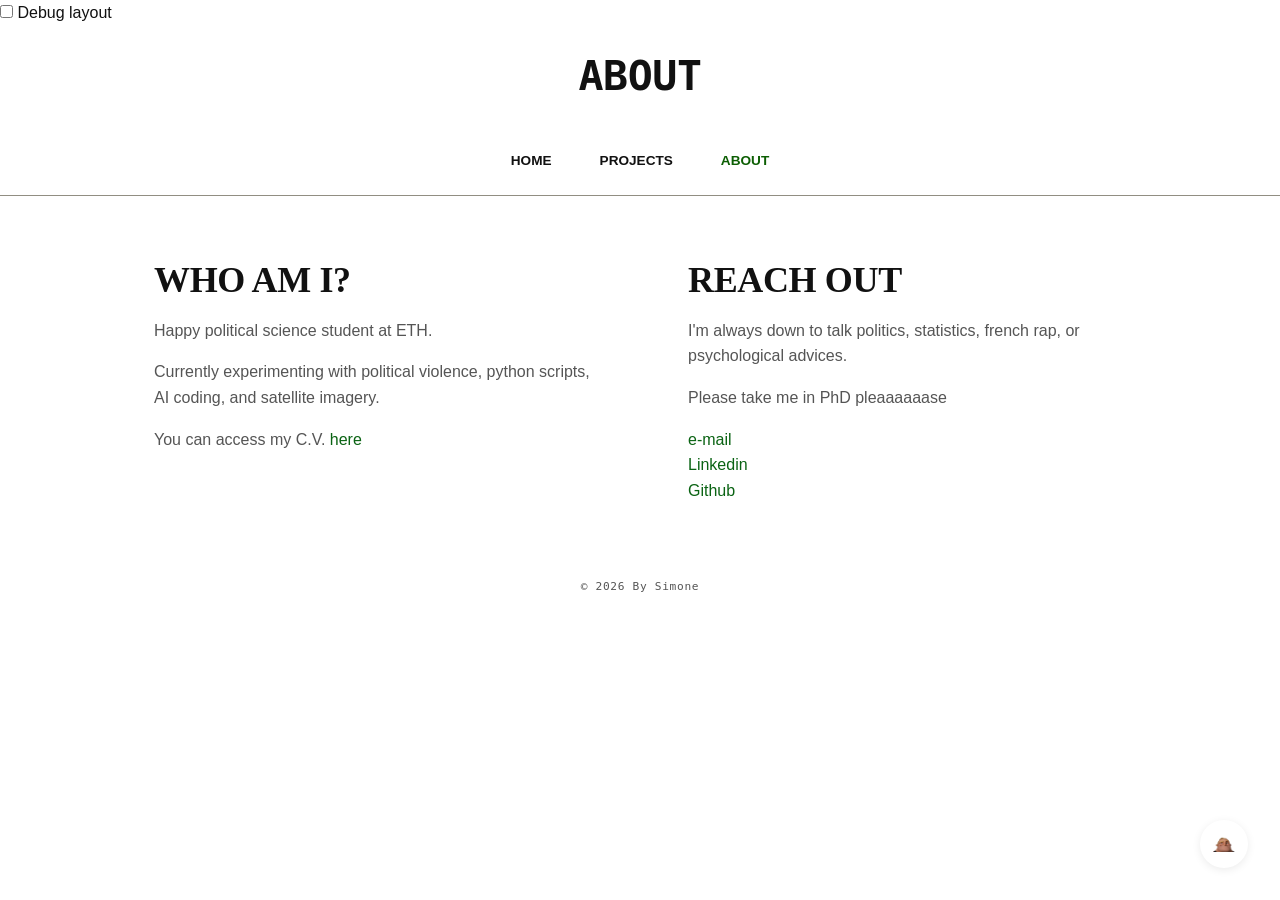
==== commit 634dbc89: "new structure" ====
--- a/about.html
+++ b/about.html
@@ -1,5 +1,6 @@
 <!DOCTYPE html>
 <html lang="en">
+
 <head>
     <meta charset="UTF-8">
     <meta name="viewport" content="width=device-width, initial-scale=1.0">
@@ -7,41 +8,68 @@
     <title>Simooooooooooooooooooooooooooooooooooooone</title>
     <link rel="icon" type="image/png" href="media/meta.png">
     <link rel="stylesheet" href="css/style.css">
+
+    <label class="debug-toggle">
+    <input type="checkbox" id="debugCheckbox">
+    Debug layout
+    </label>
 </head>
+
 <body>
     <header>
         <div class="header-content" style="position: relative; z-index: 1; min-height: 100px;">            
-            <h1>ABOUT ME</h1>
+            <h1>about</h1>
         </div>
     </header>
 
     <nav class="nav-grid">
-        <a href="index.html"> Home</a>
-        <a href="projects.html">Projects</a>
-        <a href="about.html" class="active">About me</a>
-        <a href="contact.html">Send me help</a>
+        <a href="index.html">home</a>
+        <a href="projects.html">projects</a>
+        <a href="about.html" class="active">about</a>
     </nav>
 
     <main>
-        <div class="card">
-            <h2>WHO AM I?</h2>
-            <div class="bio-grid">
-                <div class="bio-text">
-                    <p>Happy political science student at ETH. </p>
-                    <p>Currently experimenting with political violence, python scripts, AI coding, and satellite imagery.</p>
-                </div>
-                <div class="bio-stats">
-                     <div> You can access my C.V. <a href="media/labarthe_2026_cv.pdf"> here</a></div>
+        <div class="about-grid">    
+            <div class="about-card">
+                <h2>WHO AM I?</h2>
+                <div class="bio-grid">
+                    <div class="bio-text">
+                        <p>Happy political science student at ETH. </p>
+                        <p>Currently experimenting with political violence, python scripts, AI coding, and satellite imagery.</p>
+                        <p> You can access my C.V. <a href="media/labarthe_2026_cv.pdf"> here</a></p>                
+                    </div>
                 </div>
             </div>
+
+            <div class="about-card">
+                <h2>REACH OUT</h2>
+                <div class="bio-text">
+                    <p>I'm always down to talk politics, statistics, french rap, or psychological advices.</p>
+                    <p>Please take me in PhD pleaaaaaase</p> 
+                    <div> <a href="mailto:simon.labarthe@outlook.com">e-mail</a></div>
+                    <div> <a href="https://www.linkedin.com/in/simon-e-labarthe/" target="_BLANK">Linkedin</a></div>
+                    <div> <a href="https://github.com/SimonLabarthe" target="_BLANK">Github</a></div>
+                </div>
+            </div>
+   
         </div>
+    
+    </main>
 
+    <!-- ============================================================
+         FLOATING DARK MODE TOGGLE
+         ============================================================ -->
+    <button id="darkModeToggle" class="mode-toggle" aria-label="Toggle dark mode">
+        <img id="toggleIcon" src="media/header_light.png" alt="Toggle dark mode">
+    </button>
+
+    <!-- ============================================================
+         FOOTER
+         ============================================================ -->
     <footer>
-        <p> © 2026 By Simone </p>
+        <p>© 2026 By Simone</p>
     </footer>
 
-    <script src="js/main.js"></script>
-        </main>
-
 </body>
-</html>+<script src="js/main.js"></script>
+</html>
--- a/css/style.css
+++ b/css/style.css
@@ -1,928 +1,518 @@
-/* ==========================================================================
-   PORTFOLIO STYLESHEET
-   ==========================================================================
-   DESIGN PHILOSOPHY:
-   - Editorial aesthetic with Bodoni serif typography
-   - Glassmorphism effects for a modern, premium feel
-   - Cryptic accents (glitch, red/green channel split on hover)
-   - Light/Dark mode with separate ambient textures
-   - Smooth animations and transitions throughout
-
-   HOW THIS FILE IS ORGANIZED — read this before adding anything new.
-
-   1. Imports & reset        -> non-negotiable setup, always first.
-   2. Design tokens (:root)  -> every color/font that repeats lives HERE.
-                                 If you're about to hardcode a color or a
-                                 font-family somewhere below, stop: add a
-                                 variable instead and reference it with
-                                 var(--name). That's what makes dark mode
-                                 and future re-themes (like your font
-                                 randomizer) work with zero extra CSS.
-   3. Dark mode overrides     -> ONLY variable redefinitions. Deliberately
-                                 kept to color tokens: any component below
-                                 that consumes var(--x) gets dark mode for
-                                 free. A component-specific dark exception
-                                 (rare, e.g. a shadow that needs a different
-                                 opacity) lives right under that component
-                                 instead of here.
-   4. Base element styles     -> body, selection, scrollbar, ambient
-                                 texture: things that apply site-wide with
-                                 no class needed.
-   5. Reusable effects        -> .glitch-text: not tied to one component,
-                                 reused across several pages.
-   6+ Page components, IN THE ORDER THEY APPEAR IN THE HTML:
-      header -> nav -> main/hero -> stats -> cards -> troll section ->
-      buttons -> dark-mode toggle -> ascii-art/easter-egg -> footer -> forms
-      WHY this order: scrolling this file top-to-bottom should feel like
-      scrolling the page itself. If you're editing something you can see
-      on screen, jump to the matching section number, not to wherever it
-      happens to sit alphabetically.
-   N. Responsive overrides    -> ALWAYS LAST, grouped by component (not by
-                                 breakpoint). A component's mobile
-                                 exceptions belong right there so nobody
-                                 has to hunt two different places to know
-                                 what wins for that component.
-
-   WHERE TO ADD NEW STUFF:
-   - New color / font                -> new CSS variable in :root (§2).
-   - New component (a new visual
-     block, e.g. a new card type)    -> new numbered section, placed
-                                         according to where it appears in
-                                         the HTML.
-   - New site-wide behavior          -> base element styles (§4).
-   - New responsive tweak            -> the media query section at the
-                                         very end, grouped with the other
-                                         rules for that same component.
-
-   NOTE: this stylesheet is shared across index.html, projects.html,
-   about.html and contact.html. Some sections below (stats grid, hero,
-   trollometer, ascii-art) have no matching HTML on index.html — that's
-   expected, they're used on other pages. Don't delete a component just
-   because it's unused on the page you're currently looking at.
-   ========================================================================== */
-
-/* ----- 1. IMPORTS ----- */
-@import url('https://fonts.googleapis.com/css2?family=Bodoni+Moda:ital,opsz,wght@0,6..96,400;0,6..96,500;0,6..96,700;1,6..96,400;1,6..96,700&family=Playfair+Display:ital,wght@1,500;1,700&family=Cormorant+Garamond:ital,wght@1,500;1,700&family=Carlito:ital,wght@0,400;0,700&family=Inter:wght@400;500;600&family=IBM+Plex+Mono:wght@400;500&display=swap');
-
-/* ----- 2. RESET ----- */
-/* Kills default browser margins/padding and makes width/height math include
-   border+padding (box-sizing), so percentage and rem widths behave
-   predictably everywhere else in this file. */
+/*======================================================
+1. RESET - neutralise default styles of navigators
+======================================================*/
+
+/* *: universal selector targets EVERY elements*/
 * {
-    margin: 0;
+    box-sizing: border-box; /*cancel default proportions*/
+    margin: 0; /*remove all default spacing*/
     padding: 0;
-    box-sizing: border-box;
-}
-
-/* ----- 3. DESIGN TOKENS (Light mode = default) ----- */
+}
+
+/* html, body: force the height to 100% for full screen */
+html, body {
+    height: 100%; /*100% forces full viewport height for proper layout sizing*/
+    -webkit-text-size-adjust: 100%; /*prevents mobile browsers from auto-resizing text*/
+}
+
+/* fluide defile */
+html {
+    scroll-behavior: smooth; /*anchor link navigation animate smoothly*/
+}
+
+/*======================================================
+2. DESIGN TOKENS - centralised CSS variables
+======================================================*/
+
+/* :root targets the root element (<html>). */
 :root {
-    /* Backgrounds */
-    --wh: #ffffff;
-    --wh-alt: #ffffff;
-    --wh-card: #ffffff;
-
-    /* Text colors */
-    --ink: #1a1917;
-    --ink-dim: #6b6a66;
-
-    /* Borders & rules */
-    --rule: rgba(26, 25, 23, 0.1);
-    --rule-strong: rgba(26, 25, 23, 0.25);
-
-    /* Accent colors */
-    --red: #d1010b;
-    --red-dim: rgba(197, 0, 10, 0.5);
-    --green: #174127;
-    --green-dim: rgba(47, 107, 69, 0.08);
-
-    /* Glitch colors (kept separate from --red/--green so the glitch
-       effect can be tuned independently of the "serious" accent colors) */
-    --glitch-red: #a3161d;
-    --glitch-green: #2f6b45;
-
-    /* Font families */
-    --serif: 'Bodoni Moda', serif;
-    --sans: 'Inter', sans-serif;
-    --mono: 'IBM Plex Mono', monospace;
-}
-
-/* ----- 4. DARK MODE OVERRIDES ----- */
-/* Only redefines the tokens above — no new selectors here on purpose.
-   Toggling the `.dark` class on <body> (see main.js) is enough to re-theme
-   every component that was built with var(--x) instead of a hardcoded
-   color. If a component looks wrong in dark mode, the fix is almost always
-   "use a variable here" rather than "add a body.dark override". */
-body.dark {
-    --wh: #0c0c0b;
-    --wh-alt: #141412;
-    --wh-card: #1a1a18;
-    --ink: #f3f1e8;
-    --ink-dim: #918e82;
-    --rule: rgba(243, 241, 232, 0.08);
-    --rule-strong: rgba(243, 241, 232, 0.2);
-    --red: #c41a24;
-    --red-dim: rgba(196, 26, 36, 0.12);
-    --green: #3a7a52;
-    --green-dim: rgba(58, 122, 82, 0.12);
-    --glitch-red: #c41a24;
-    --glitch-green: #3a7a52;
-}
-
-/* ----- 5. BASE ELEMENT STYLES ----- */
+    /*---colors---*/
+    --color-black: #111111;
+    --color-green: #0c5e03;
+    --color-green-dark: #094f01;
+    --color-green-light: #0a6313;
+    --color-grey: #918e82;
+    --color-grey-dark: #555555;
+    --color-grey-light: #e0e0e0;
+    --color-wh: #ffffff;
+    --color-wh-alt: #f4f4f4;
+    --color-yellow: #e1a500;
+
+    /*---font families---*/
+    --font-display: 'Playfair Display', Georgia, serif;
+    --font-body: 'Inter', -apple-system, sans-serif;
+    --font-serif: 'Bodoni Moda', serif;
+    --font-mono: 'IBM Plex Mono', monospace;
+
+    /*---spaces---*/
+    --space-xs: 0.5rem;
+    --space-sm: 1rem;
+    --space-md: 2rem;
+    --space-lg: 4rem;
+
+    /*---other tokens---*/
+    --radius: 16px; /*round angles*/
+    --transition: 0.25s ease; /*animation duration*/
+    --max-width:1100px; /*max width of content*/
+    --shadow-light: 0 2px 8px rgba(0, 0, 0, 0.08); /*light shadow*/
+    --shadow-dark: 0 8px 24px rgba(0, 0, 0, 0.12);
+}
+
+/*======================================================
+3. TYPOGRAPHY
+======================================================*/
+
 body {
-    font-family: var(--sans);
-    background: var(--wh);
-    color: var(--ink);
+    font-family: var(--font-body);
+    color: var(--color-black); 
+    background-color: var(--color-wh);
     line-height: 1.6;
-    min-height: 100vh;
-    font-size: 16px;
-    transition: background 0.4s ease, color 0.4s ease;
-}
-
-/* Text selection color */
-::selection {
-    background: var(--red);
-    color: var(--wh);
-}
-
-/* Custom scrollbar — minimal & elegant */
-::-webkit-scrollbar { width: 3px; }
-::-webkit-scrollbar-track { background: var(--wh); }
-::-webkit-scrollbar-thumb { background: var(--ink-dim); }
-::-webkit-scrollbar-thumb:hover { background: var(--red); }
-
-/* Ambient background paper texture — a repeating SVG dot pattern, inlined
-   as a data URI so it needs zero extra HTTP request. */
-body::before {
-    content: '';
-    position: fixed;
-    top: 0;
-    left: 0;
-    width: 100%;
-    height: 100%;
-    background-image:
-        url("data:image/svg+xml,%3Csvg width='60' height='60' viewBox='0 0 60 60' xmlns='http://www.w3.org/2000/svg'%3E%3Cg fill='none' fill-rule='evenodd'%3E%3Cg fill='%23000000' fill-opacity='0.02'%3E%3Cpath d='M36 34v-4h-2v4h-4v2h4v4h2v-4h4v-2h-4zm0-30V0h-2v4h-4v2h4v4h2V6h4V4h-4zM6 34v-4H4v4H0v2h4v4h2v-4h4v-2H6zM6 4V0H4v4H0v2h4v4h2V6h4V4H6z'/%3E%3C/g%3E%3C/g%3E%3C/svg%3E");
-    pointer-events: none; /* lets clicks pass through to real content */
-    z-index: 0;
-    opacity: 0.3;
-}
-
-/* Dark mode swaps the dot color to white — this is a genuine exception
-   (a background-image, not a color token) so it stays a manual override
-   rather than living in §4. */
-body.dark::before {
-    background-image:
-        url("data:image/svg+xml,%3Csvg width='60' height='60' viewBox='0 0 60 60' xmlns='http://www.w3.org/2000/svg'%3E%3Cg fill='none' fill-rule='evenodd'%3E%3Cg fill='%23ffffff' fill-opacity='0.02'%3E%3Cpath d='M36 34v-4h-2v4h-4v2h4v4h2v-4h4v-2h-4zm0-30V0h-2v4h-4v2h4v4h2V6h4V4h-4zM6 34v-4H4v4H0v2h4v4h2v-4h4v-2H6zM6 4V0H4v4H0v2h4v4h2V6h4V4H6z'/%3E%3C/g%3E%3C/g%3E%3C/svg%3E");
-}
-
-/* ----- 6. REUSABLE EFFECT: GLITCH TEXT ----- */
-/* Used on hero titles across several pages (not just index.html). Works by
-   stacking two pseudo-elements with duplicated text (via attr(data-text))
-   that flash red/green and shift a couple pixels on hover, mimicking a
-   chromatic-aberration glitch. Kept as a standalone, reusable effect rather
-   than baked into any one component. */
-.glitch-text {
-    position: relative;
-    display: inline-block;
-}
-
-.glitch-text::before,
-.glitch-text::after {
-    content: attr(data-text);
-    position: absolute;
-    top: 0;
-    left: 0;
-    width: 100%;
-    height: 100%;
-    opacity: 0;
-    pointer-events: none;
-}
-
-.glitch-text:hover::before {
-    color: var(--glitch-red);
-    opacity: 0.6;
-    transform: translate(-2px, 1px);
-    animation: glitch-flicker 0.25s steps(2, end) 2;
-}
-
-.glitch-text:hover::after {
-    color: var(--glitch-green);
-    opacity: 0.6;
-    transform: translate(2px, -1px);
-    animation: glitch-flicker 0.25s steps(2, end) 2 reverse;
-}
-
-@keyframes glitch-flicker {
-    0%, 100% { transform: translate(-2px, 1px); }
-    50% { transform: translate(-4px, -1px); }
-}
-
-/* Typography used when .glitch-text wraps a heading/paragraph pair
-   (e.g. a page's hero title + tagline). Lives here, next to the effect
-   it's almost always paired with, rather than off in the hero section. */
-.glitch-text h2 {
-    font-family: var(--serif);
-    font-weight: 500;
-    font-style: italic;
-    font-size: 2.3rem;
-    letter-spacing: 0.01em;
-    margin-bottom: 0.6rem;
-}
-
-.glitch-text p {
-    font-family: var(--sans);
-    color: var(--ink-dim);
-    font-size: 1.05rem;
-    max-width: 46ch;
+    -webkit-font-smoothing: antialiased; /*slightly skinier fonts*/
+}
+
+/*---headers---*/
+h1, h2, h3 {
+    font-family: var(--font-display);
+    line-height: 1.15;
+    letter-spacing: -0.01em; /*slighlty more ressered*/
+    color: var(--color-black);
+}
+
+h1 {
+    /* clamp(min, favoured, max): never smaller than min, 6vw grews with screen, max never taller*/
+    font-size: clamp(2.5rem, 6vw, 5rem);
+    text-transform: uppercase;
+}
+
+header h1 {
+    font-family: var(--font-random, var(--font-display));
+    font-size: var(--size-random, inherit);
+}
+
+h2 {
+    font-size: clamp(1.5rem, 3vw, 2.25rem);
+    margin-bottom: var(--space-sm);
+}
+
+h3 {
+    font-size: clamp(1.1rem, 2vw, 1.5rem);
+}
+
+/*---paragraphs---*/
+p {
+    color: var(--color-grey-dark);
+    margin-bottom: var(--space-sm);
+}
+
+/*---links---*/
+a {
+    color: var(--color-green-light);
+    text-decoration: none;
+    transition: color var(--transition);
+}
+
+a:hover{
+    color: var(--color-green-dark);
+    text-decoration: underline;
+}
+
+/*======================================================
+4. LAYOUT 
+======================================================*/
+
+/*---container for centring content---*/
+main {
+    max-width: var(--max-width);
     margin: 0 auto;
-    transition: color 0.4s ease;
-}
-
-/* ==========================================================================
-   PAGE COMPONENTS — ordered to match how they appear on the page,
-   top to bottom.
-   ========================================================================== */
-
-/* ----- 7. HEADER ----- */
-header {
-    background: var(--wh);
-    padding: 3rem 1rem 2.5rem;
+    padding: var(--space-md)
+}
+
+/*---header: center vertical and horizontal---*/
+.header-content {
+    display: flex;
+    flex-direction: column; /*childs are empiled vertically instead of horizontaly*/
+    align-items: center;
+    justify-content: center;
     text-align: center;
-    border-bottom: 1px solid var(--rule);
-    position: relative;
-    transition: background 0.4s ease, border-color 0.4s ease;
-    overflow: visible; /* lets the big background name bleed outside the header box */
-}
-
-/* Small ":)" mark, top-left corner — a signature detail, not a functional UI element */
-header::before {
-    content: ':)';
-    position: absolute;
-    top: 14px;
-    left: 20px;
-    font-family: var(--mono);
-    font-size: 0.6rem;
-    letter-spacing: 0.12em;
-    color: var(--ink-dim);
-}
-
-.header-content {
-    max-width: 800px;
-    margin: 0 auto;
-    position: relative;
-    display: flex;
-    flex-direction: column;
-    align-items: center;
-    z-index: 1;
-}
-
-/* Big background name (parallax-driven from main.js on scroll) */
-.header-background-name {
-    position: absolute;
-    top: 50%;
-    left: 90%;
-    transform: translate(-50%, -50%);
-    font-family: var(--serif);
-    font-size: 12rem;
-    font-weight: 700;
-    color: var(--red);
-    opacity: 0.08;
-    letter-spacing: 0.05em;
-    pointer-events: none; /* purely decorative, must not block clicks */
-    white-space: nowrap;
-    z-index: -1;
-    text-transform: uppercase;
-    line-height: 1;
-    transition: opacity 0.4s ease, color 0.4s ease;
-    will-change: transform; /* hints the browser to optimize for the scroll-driven transform in main.js */
-}
-
-body.dark .header-background-name {
-    opacity: 0.1;
-}
-
-/* Ghost/ blur duplicate layer underneath, for a subtle depth effect */
-.header-background-name::after {
-    content: 'SIMON LABARTHE';
-    position: absolute;
-    top: 2px;
-    left: 3px;
-    color: var(--green);
-    opacity: 0.4;
-    z-index: -1;
-    filter: blur(2px);
-}
-
-/* Profile picture */
+    padding: var(--space-sm) var(--space-md);
+    gap: var(--space-sm); /*uniform space between every child*/
+}
+
 #profilePic {
     width: 96px;
     height: 96px;
-    border-radius: 50%;
-    object-fit: cover;
-    border: 2px solid transparent;
+    object-fit: cover; /*fulfill without deformation*/
+    border-radius: 50%; /*perfect cercle*/
+    border: 3px solid var(--color-black);
     margin-bottom: 1rem;
-    filter: grayscale(100%);
-    transition: all 0.3s cubic-bezier(0.4, 0, 0.2, 1);
-    cursor: pointer;
-    position: relative;
-    z-index: 2;
 }
 
 #profilePic:hover {
-    filter: grayscale(0%);
-    border-color: var(--red);
-    transform: scale(1.15);
-    box-shadow: 0 0 30px rgba(163, 22, 29, 0.15);
-    animation: pulse-border 2s ease-in-out infinite;
-}
-
-@keyframes pulse-border {
-    0%, 100% {
-        box-shadow: 0 0 20px rgba(163, 22, 29, 0.1);
-        border-color: var(--red);
-    }
-    50% {
-        box-shadow: 0 0 40px rgba(163, 22, 29, 0.25);
-        border-color: #c41a24;
-    }
-}
-
-/* Dark mode gets its own pulse keyframes because the glow color needs to
-   read correctly against a near-black background (a straight variable
-   swap on the light-mode keyframes looked too dim in testing). */
-body.dark #profilePic:hover {
-    animation: pulse-border-dark 2s ease-in-out infinite;
-}
-
-@keyframes pulse-border-dark {
-    0%, 100% {
-        box-shadow: 0 0 30px rgba(196, 26, 36, 0.15);
-        border-color: var(--red);
-    }
-    50% {
-        box-shadow: 0 0 50px rgba(196, 26, 36, 0.3);
-        border-color: #d41a24;
-    }
-}
-
-/* Sibling-selector easter egg: hovering the profile picture nudges the
-   title and ticker below it — uses the `~` general sibling combinator so
-   no JS is needed for this one interaction. */
-#profilePic:hover ~ h1 {
-    transform: translateY(8px);
-    color: var(--red);
-}
-
-#profilePic:hover ~ .ticker {
-    transform: translateY(8px);
-    opacity: 0.7;
-}
-
-/* Header title. font-family/size read from --random-font/--random-size if
-   main.js has set them (see main.js §1 "INTRODUCING RANDOMNESS"); the
-   var(--serif)/3.4rem fallback keeps this safe even if JS fails to load. */
-header h1 {
-    font-family: var(--random-font, var(--serif));
-    font-weight: 500;
-    font-size: var(--random-size, 3.4rem);
-    letter-spacing: 0.01em;
-    color: var(--ink);
-    transition: all 0.3s cubic-bezier(0.4, 0, 0.2, 1);
-    z-index: 10;
-}
-
-header h2 {
-    padding:100px;
-    margin:100px;
-    border:100px;
+    filter:grayscale(100%);
+    transform: rotate(-360deg) scale(1.1);
+    transition: 0.6s;
 }
 
 .ticker {
-    font-family: var(--mono);
-    font-size: 0.7rem;
-    letter-spacing: 0.08em;
-    color: var(--ink-dim);
-    margin-top: 0.8rem;
-    margin-bottom: -1.5rem;
-    display: inline-block;
-    border-top: 1px solid var(--rule);
-    padding-top: 0.6rem;
-    transition: all 0.3s cubic-bezier(0.4, 0, 0.2, 1);
-}
-
-/* ----- 8. NAVIGATION (sticky) ----- */
+    font-family: sans-serif;
+    margin: 0;
+}
+
+/*---navigation---*/
 .nav-grid {
     display: flex;
     justify-content: center;
-    gap: 0.5rem;
-    padding: 0.9rem;
-    background: var(--wh);
-    border-bottom: 1px solid var(--rule);
-    position: sticky;
-    top: 0;
-    z-index: 100;
+    flex-wrap: wrap; 
+    gap: var(--space-md);
+    padding: var(--space-sm);
+    border-bottom: 1px solid var(--color-grey);
+}
+
+.nav-grid a {
+    color: var(--color-black);
+    font-weight: 600;
+    text-transform: uppercase;
+    font-size: 0.85rem;
+    padding: var(--space-xs);
+    position: relative;
+}
+
+.nav-grid a.active {
+    color: var(--color-green)
+}
+
+/*---card grid---*/
+.home-grid {
+    display: grid;
+    /*minmax(280px, 1fr): each column is at least 280px and share the resting space equitably (1fr = 1fraction)*/
+    /*auto-fit: automatically compute how many columns of 280px can hold*/
+    grid-template-columns: repeat(auto-fit, minmax(280px, 1fr));
+    gap: var(--space-lg);
+    margin-top: var(--space-md);
+    margin-bottom: var(--space-md);
+}
+
+.projects-grid {
+    display: grid;
+    grid-template-columns: 1fr;
+    gap: var(--space-md);
+    margin-bottom: var(--space-md);
+}
+
+/*---about grid---*/
+.about-grid {
+    display: grid;
+    grid-template-columns: 1fr 1fr;
+    gap: var(--space-md);
+}
+
+/*---for small screen---*/
+@media (max-width: 700px) {
+    .about-grid {
+        grid-template-columns: 1fr;
+    }
+}
+
+/*---expandable cards---*/
+.project-content {
+    max-height: 3rem;
+    overflow: hidden; /*hides content that exceeds max-height*/
+    transition: max-heigt 0.5s ease; /*smooth animation when changing height*/
+}
+
+/*--project-content.collaprible--*/
+.project-content.collapsible::after {
+    content: "";
+    position: absolute;
+    bottom: 0;
+    left: 0;
+    right: 0;
+    height: 60px; /*height of the fade effect*/
+    background: linear-gradient(
+        to bottom, 
+        transparent 0%, 
+        var(--color-wh-alt) 100%
+    ); 
+    pointer-events: none; /*allows clicking through the gradient*/
+    transition: opacity 0.3s ease;
+}
+
+/*-when expanded, hide fade gradient-*/
+.project-content.collapsible::after {
+    opacity: 0;
+}
+
+/*--expand btn--*/
+.expand-btn {
+    display: inline-block;
+    background: none;
+    border: 1px solid var(--color-grey);
+    border-radius: var(--radius);
+    font-family: var(--font-body);
+    font-size: 0.8rem;
+    font-weight: 600;
+    text-transform: uppercase;
+    letter-spacing: 0.05em;
+    padding: 0.4rem 1.2rem;
+    margin: 0.5rem 1rem 0;
+    cursor: pointer;
+    color: var(--color-grey-dark);
+    background-color: var(--color-wh);
+    transition: all var(--transition);
+}
+
+.expand-btn:hover {
+    background-color: var(--color-black);
+    color: var(--color-wh);
+    border-color: var(--color-black);
+    border-radius: 0%;
+}
+
+/*======================================================
+5. COMPONENTS
+======================================================*/
+
+/*---generic card---*/
+.card {
+    background-color: var(--color-wh-alt);
+    border: 1px solid var(--color-grey-light);
+    border-radius: var(--radius);
+    padding: var(--space-md) var(--space-md);
+    padding-bottom: 0.5em;
+    box-shadow: var(--shadow-light);
+    transition: box-shadow var(--transition), transform var(--transition);
+}
+
+.card:hover {
+    box-shadow: var(--shadow-dark);
+    transform: translate(calc(-2px + var(--goofy-x, 0px)), calc(-4px + var(--goofy-y, 0px)));
+}
+
+/*---project card: stylised depending on the data-type---*/
+.project-card-sm[data-type="ongoing"] {
+    border-left: 4px solid var(--color-yellow);
+}
+
+.project-card-sm[data-type="finished"] {
+    border-left: 4px solid var(--color-green);
+}
+
+/*---card projects actions---*/
+.card-actions {
+    display: flex;
     flex-wrap: wrap;
-    transition: background 0.4s ease, border-color 0.4s ease;
-}
-
-.nav-grid a {
-    color: var(--ink-dim);
-    text-decoration: none;
-    padding: 0.4rem 1rem;
-    font-family: var(--mono);
-    font-size: 0.78rem;
-    letter-spacing: 0.06em;
-    text-transform: uppercase;
-    transition: color 0.2s ease, border-color 0.2s ease;
-    border-bottom: 1px solid transparent;
-}
-
-.nav-grid a:hover,
-.nav-grid a.active {
-    color: var(--ink);
-    border-bottom-color: var(--red);
-}
-
-/* ----- 9. MAIN CONTENT WRAPPER ----- */
-main {
-    max-width: 1000px;
-    margin: 0 auto;
-    padding: 0;
-    position: relative;
-    z-index: 1;
-}
-
-
-.back-2 {
-    height: 75em;
-    position: relative;
-    left: 60%;
-    background-image: radial-gradient(red, orange, yellow);
-}
-
-/* ----- 11. HERO SECTION ----- */
-.hero {
-    text-align: center;
-    margin: 3.5rem 0;
-    padding: 2.5rem 1rem;
-    border: 1px solid var(--rule);
-    position: relative;
-    transition: border-color 0.4s ease;
-    border-radius: 16px;
-}
-
-.hero::before {
-    content: '01';
-    position: absolute;
-    top: 10px;
-    left: 16px;
-    font-family: var(--mono);
-    font-size: 0.6rem;
-    color: var(--green);
-    transition: color 0.4s ease;
-}
-
-/* ----- 12. STATS GRID ----- */
-/* Not present on index.html — used on about.html. Kept here because this
-   stylesheet is shared. */
-.stats-grid {
-    display: grid;
-    grid-template-columns: repeat(auto-fit, minmax(150px, 1fr));
-    gap: 1px;
-    background: var(--rule);
-    border: 1px solid var(--rule);
-    margin-top: 2rem;
-    transition: background 0.4s ease, border-color 0.4s ease;
-    border-radius: 12px;
-    overflow: hidden;
-}
-
-.stat-card {
-    padding: 1.6rem 1.2rem;
-    background: var(--wh);
-    text-align: center;
-    transition: background 0.2s ease;
-}
-
-.stat-card:hover {
-    background: var(--wh-alt);
-}
-
-.stat-number {
-    font-family: var(--serif);
-    font-weight: 500;
-    font-size: 2.4rem;
-    color: var(--ink);
-    transition: color 0.4s ease;
-}
-
-.stat-label {
-    font-family: var(--mono);
-    font-size: 0.65rem;
-    letter-spacing: 0.08em;
-    text-transform: uppercase;
-    color: var(--ink-dim);
-    margin-top: 0.3rem;
-    transition: color 0.4s ease;
-}
-
-/* ----- 13. GLASSMORPHISM CARD (base) ----- */
-/* This is the shared foundation. .project-card (§14) builds on top of it
-   rather than duplicating these rules — if you create a new card variant
-   later, extend `.card` the same way instead of copy-pasting this block. */
-.card {
-    background: rgba(255, 255, 255, 0.06);
-    backdrop-filter: blur(30px);
-    -webkit-backdrop-filter: blur(30px);
-    border: 1px solid rgba(255, 255, 255, 0.1);
-    padding: 1.6rem;
-    margin-bottom: 1.4rem;
-    position: relative;
-    transition: all 0.5s cubic-bezier(0.4, 0, 0.2, 1);
-    border-radius: 16px;
-    box-shadow:
-        0 8px 32px rgba(0, 0, 0, 0.04),
-        inset 0 1px 0 rgba(255, 255, 255, 0.2),
-        inset 0 -1px 0 rgba(255, 255, 255, 0.05);
-}
-
-/* Data-type label in the top-right corner, e.g. "ongoing" / "submitted"
-   (read from the data-type="" attribute set in the HTML) */
-.card::before {
-    content: attr(data-type);
-    position: absolute;
-    top: 12px;
-    right: 14px;
-    font-family: var(--mono);
-    font-size: 0.6rem;
-    letter-spacing: 0.06em;
-    text-transform: uppercase;
-    color: var(--ink-dim);
-    transition: color 0.4s ease;
-}
-
-
-
-/* Non-project cards use a snappier transition (no scroll-reveal animation
-   to coordinate with), so they feel responsive to hover immediately */
-.card:not(.project-card) {
-    transition: transform 0.15s ease, border-color 0.3s ease, background 0.3s ease;
-}
-
-/* ----- 14. PROJECT CARDS (extends .card) ----- */
-.card-grid {
-    padding: 0;
-    display: grid;
-    grid-template-columns: repeat(auto-fit, minmax(250px, 1fr));
-    gap: 1.4rem;
-    margin-bottom: 2rem;
-    margin-top: 2rem;
-    perspective: 1000px;
-    overflow: visible; /* needed so the slide-in animation isn't clipped */
-}
-
-/* Scroll-reveal animation, driven by the IntersectionObserver in main.js
-   (§2). Initial state below = "not yet visible"; .visible = "on screen";
-   .visible-exit = "scrolled past, sliding out". */
-.project-card {
-    padding: 20px;
-    border-left: 3px solid rgba(163, 22, 29, 0.3);
-    border-top-left-radius: 20px;
-    border-bottom-right-radius: 20px;
-    transition: all 0.3s cubic-bezier(0.34, 1.56, 0.64, 1);
-    will-change: transform, opacity;
-
-    /* Initial state: invisible & slightly offset */
-    opacity: 0;
-    transform: translateX(150px) scale(0.95);
-    filter: blur(4px);
-}
-
-.project-card:hover {
-    /* --goofy-x/--goofy-y come from main.js §3 (random hover wiggle) */
-    transform: translate(var(--goofy-x, 0px), var(--goofy-y, 0px)) scale(1.02);
-    border-left-color: var(--red);
-    box-shadow: 0 12px 48px rgba(0, 0, 0, 0.12);
-}
-
-body.dark .project-card:hover {
-    box-shadow: 0 12px 48px rgba(0, 0, 0, 0.3);
-}
-
-.project-card.visible {
-    opacity: 1;
-    transform: translateX(0) scale(1);
-    filter: blur(0);
-}
-
-/* Staggered delays so cards don't all animate in at once */
-.project-card:nth-child(1) { transition-delay: 0s; }
-.project-card:nth-child(2) { transition-delay: 0.15s; }
-.project-card:nth-child(3) { transition-delay: 0.3s; }
-
-/* Each card enters from a slightly different direction/rotation, so the
-   reveal doesn't look mechanically identical card to card */
-.project-card:nth-child(1) { transform: translateX(200px) scale(0.85) rotate(2deg); }
-.project-card:nth-child(2) { transform: translateX(150px) scale(0.9) rotate(-1deg); }
-.project-card:nth-child(3) { transform: translateX(250px) scale(0.8) rotate(3deg); }
-
-.project-card.visible:nth-child(1) { transform: translateX(0) scale(1) rotate(0deg); }
-.project-card.visible:nth-child(2) { transform: translateX(0) scale(1) rotate(0deg); }
-.project-card.visible:nth-child(3) { transform: translateX(0) scale(1) rotate(0deg); }
-
-.project-card.visible-exit {
-    opacity: 0;
-    transform: translateX(-150px) scale(0.85);
-    filter: blur(2px);
-    transition: all 0.6s cubic-bezier(0.4, 0, 0.2, 1);
-}
-
-.project-card h3 {
-    font-family: var(--serif);
-    font-weight: 500;
-    font-size: 1.5rem;
-    margin-bottom: 0.4rem;
-    color: var(--ink);
-    transition: color 0.4s ease;
-}
-
-.project-card p {
-    color: var(--ink-dim);
-    font-size: 0.92rem;
-    transition: color 0.4s ease;
-}
-
-/* ----- 15. PROGRESS BARS ----- */
-/* Width is set inline per-card in the HTML (style="width:60%") since it's
-   content data, not a style decision — CSS only owns the visual chrome. */
+    align-items: center;
+    margin-top: var(--space-sm);
+    padding-top: var(--space-sm);
+    border-top: 1px solid var(--color-grey-dark);
+}
+
+/*--counter label--*/
+.counter-label {
+    font-size: 0.75rem;
+    color: var(--color-grey-dark);
+    font-weight: 400;
+}
+
+.counter-label strong {
+    font-weight: 700;
+    color: var(--color-black);
+}
+
+/*---about card---*/
+.about-card {
+    padding: var(--space-md);
+}
+
+/*---progress bar---*/
 .progress-bar {
-    height: 2px;
-    background: var(--rule);
-    margin: 1rem 0;
-    overflow: hidden;
-    transition: background 0.4s ease;
-    border-radius: 2px;
-}
-
-.progress-bar div {
+    width: 100%;
+    height: 6px;
+    background-color: var(--color-grey-light);
+    overflow: hidden; /*cut the round*/
+    margin: var(--space-xs) 0;
+}
+
+/*--child div that fulfill the progress bar--*/
+.progress-bar > div {
     height: 100%;
-    background: var(--green);
-    transition: background 0.4s ease, width 1s ease;
-}
-
-/* ----- 16. TAGS ----- */
+    background-color: var(--color-yellow);
+    transition: width 0.6s ease;
+}
+
+/*---tags---*/
 .tag {
     display: inline-block;
-    font-family: var(--mono);
-    font-size: 0.62rem;
-    letter-spacing: 0.04em;
-    padding: 0.15rem 0.6rem;
-    border: 1px solid var(--rule-strong);
+    color: var(--color-grey-dark);
+    font-size: 0.7rem;
+    font-weight: 600;
+    text-transform: uppercase;
+    letter-spacing: 0.03em;
+    border: 1px solid var(--color-grey);
+    background-color: var(--color-wh);
+    border-radius: 999px; /*completely round corners*/
+    padding: 0.5em 1em;
+    margin-bottom: 0.5em;
+    margin-right: var(--space-xs);
+}
+
+/*---button---*/
+.cyber-btn {
+    display: inline-block;
+    background: none;
+    border: 2px solid var(--color-black);
+    font-family: var(--font-body);
+    font-weight: 600;
+    text-transform: uppercase;
+    letter-spacing: 0.05em;
+    padding: var(--space-xs) var(--space-sm);
+    cursor: pointer; 
+    transition: background-color var(--transition), color var(--transition);
+}
+
+.cyber-btn:hover {
+    background-color: var(--color-black);
+    color: var(--color-wh);
+}
+
+/*---only visible with Tab---*/
+.cyber-btn:focus-visible, 
+.nav-grid a:focus-visible {
+    outline: 2px solid var(--color-green-light);
+    outline-offset: 2px;
+}
+
+.cyber-btn.small {
+    font-size: 0.75rem;
+    padding: 0.4em 0.8em;
+}
+
+footer {
+    display: flex; /*transform footer in a flex container*/
+    justify-content: center; /*center on horizontal axis*/
+    width: 100%; /*ensure it takes the all width*/
+    text-align: center;
+    font-family: var(--font-mono);
+    font-size: 0.7rem;
+    letter-spacing: 0.06em;
     color: var(--ink-dim);
-    margin: 0.2rem 0.3rem 0.2rem 0;
+    padding-top: 1em;
+    padding-bottom: 1em;
     transition: color 0.4s ease, border-color 0.4s ease;
-    border-radius: 4px;
-}
-
-.tag.active {
-    border-color: var(--red);
-    color: var(--red);
-}
-
-/* ----- 17. TROLLOMETER ("Unserious Zone") ----- */
-/* Not present on index.html — used on about.html. Kept here because this
-   stylesheet is shared. */
-.troll-section {
-    text-align: center;
-    border: 1px solid var(--green-dim);
-    background: rgba(255, 255, 255, 0.04);
-    backdrop-filter: blur(20px);
-    -webkit-backdrop-filter: blur(20px);
-    position: relative;
-    padding: 1.6rem;
-    transition: all 0.4s ease;
-    border-radius: 20px;
-    box-shadow:
-        0 4px 24px rgba(0, 0, 0, 0.04),
-        inset 0 1px 0 rgba(255, 255, 255, 0.1);
-}
-
-body.dark .troll-section {
-    background: rgba(255, 255, 255, 0.02);
-    border-color: rgba(58, 122, 82, 0.12);
-}
-
-.troll-section::before {
-    content: '// UNSERIOUS ZONE';
-    position: absolute;
-    top: 10px;
-    right: 14px;
-    font-family: var(--mono);
-    font-size: 0.55rem;
-    color: var(--green);
-    letter-spacing: 0.06em;
-    transition: color 0.4s ease;
-}
-
-.troll-progress {
-    height: 2px;
-    background: var(--rule);
-    margin-top: 1rem;
-    overflow: hidden;
-    transition: background 0.4s ease;
-    border-radius: 2px;
-}
-
-.troll-progress div {
-    height: 100%;
-    background: var(--red);
-    transition: background 0.4s ease, width 0.5s ease;
-}
-
-/* ----- 18. BUTTONS (cyber style) ----- */
-.cyber-btn {
-    background: transparent;
-    border: 1px solid var(--ink);
-    color: var(--ink);
-    padding: 0.6rem 1.6rem;
-    font-family: var(--mono);
-    font-size: 0.82rem;
-    letter-spacing: 0.06em;
-    text-transform: uppercase;
-    cursor: pointer;
-    transition: all 0.2s ease;
-    text-decoration: none;
-    display: inline-block;
-    border-radius: 4px;
-}
-
-.cyber-btn:hover {
-    background: var(--ink);
-    color: var(--wh);
-}
-
-.cyber-btn.small {
-    padding: 0.25rem 1rem;
-    font-size: 0.7rem;
-}
-
-/* ----- 19. DARK MODE TOGGLE (floating button) ----- */
-/* REMOVED HERE (compared to the original file): a legacy
-   `.mode-toggle-btn { display: none; }` and unused `.sun`/`.moon` rules.
-   Grepping the whole site found zero HTML elements with those classes —
-   they were dead code from an earlier version of this toggle, silently
-   doing nothing. Deleted rather than kept "just in case", because dead
-   CSS that LOOKS intentional is exactly what wastes the next debugging
-   session. If you ever bring back a sun/moon icon toggle, write it fresh
-   against the current markup instead of un-hiding this. */
+}
+
+/*======================================================
+6. DARK MODE
+======================================================*/
+
+/*[data-theme="dark"] targets the body when the JS add the attribute*/
+body.dark {
+    --color-black: #f0f0f0;
+    --color-grey: #333333;
+    --color-wh: #121212;
+    --color-wh-alt: #1e1e1e;
+}
+
+/*---smooth transition---*/
+body {
+    transition: background-color var(--transition), color var(--transition);
+}
+
+/*---button switch---*/
 .mode-toggle {
-    position: fixed;
-    bottom: 20px;
-    right: 20px;
-    z-index: 999;
-    background: var(--wh-card);
-    border: 1px solid var(--rule);
+    position: fixed; /*same place even if we scroll*/
+    bottom: var(--space-md);
+    right: var(--space-md);
+    width: 48px;
+    height: 48px;
     border-radius: 50%;
-    width: 56px;
-    height: 56px;
-    cursor: pointer;
-    transition: all 0.3s ease;
+    border: 1px solid var(--color-border);
+    background-color: var(--wh-alt);
     display: flex;
     align-items: center;
     justify-content: center;
-    box-shadow: 0 2px 12px rgba(0, 0, 0, 0.05);
-    padding: 4px;
+    cursor: pointer;
+    box-shadow: var(--shadow-light);
     overflow: hidden;
+    z-index: 100; /*stay au-dessus of the content*/
 }
 
 .mode-toggle:hover {
-    border-color: var(--red);
-    transform: scale(1.05);
-    box-shadow: 0 4px 20px rgba(163, 22, 29, 0.15);
-}
-
-body.dark .mode-toggle {
-    box-shadow: 0 2px 12px rgba(0, 0, 0, 0.3);
+    transform: scale(1.08); /*small zoom effect when flying*/
 }
 
 #toggleIcon {
-    width: 100%;
-    height: 100%;
-    border-radius: 50%;
-    object-fit: cover;
-    transition: all 0.4s ease;
-    filter: grayscale(100%);
-}
-
-#toggleIcon:hover {
-    filter: grayscale(0%);
-}
-
-/* Slightly dims the icon in dark mode so it doesn't look blown-out against
-   the dark button background */
-body:not(.dark) #toggleIcon {
-    filter: grayscale(100%) brightness(1);
-}
-
-body.dark #toggleIcon {
-    filter: grayscale(100%) brightness(0.8);
-}
-
-/* ----- 20. ASCII ART / EASTER EGGS ----- */
-/* Not present on index.html — used on about.html. Kept here because this
-   stylesheet is shared. */
-.ascii-art {
-    text-align: center;
-    padding: 0.8rem;
-    border: none;
-    opacity: 0.25;
-    font-family: var(--mono);
-    font-size: 0.6rem;
-    color: var(--green);
-    margin: 1.5rem 0;
-    transition: opacity 0.3s ease, color 0.4s ease;
-}
-
-.ascii-art:hover {
-    opacity: 0.6;
-}
-
-.centered {
-    position: absolute;
-    left: 50%;
-}
-
-#face:hover {
-    transform: rotate(-180deg) scale(1.1);
-}
-
-/* ----- 21. FOOTER ----- */
-footer {
-    text-align: center;
-    font-family: var(--mono);
-    font-size: 0.68rem;
-    letter-spacing: 0.06em;
-    color: var(--ink-dim);
-    border-top: 1px solid var(--rule);
-    padding-top: 1em;
-    padding-bottom: 1em;
-    transition: color 0.4s ease, border-color 0.4s ease;
-}
-
-.footer-links {
-    margin-top: 0.6rem;
-    display: flex;
-    justify-content: center;
-    gap: 1.4rem;
-    flex-wrap: wrap;
-}
-
-.footer-links a {
-    color: var(--ink-dim);
-    text-decoration: none;
-    font-size: 0.65rem;
-    transition: color 0.2s ease;
-}
-
-.footer-links a:hover {
-    color: var(--red);
-}
-
-/* ----- 22. FORM ELEMENTS ----- */
-/* FIXED: was `width: 43em` (a fixed width with no upper bound check), which
-   could overflow the viewport on narrow phones since no media query
-   covered it. `max-width` lets it shrink to fit small screens while still
-   capping at 43em on larger ones. */
-textarea {
-    width: 100%;
-    max-width: 43em;
-    height: 15em;
-}
-
-/* ==========================================================================
-   RESPONSIVE OVERRIDES — always last, grouped by component.
-   Add new breakpoint rules here, next to the other rules for that same
-   component — do not scatter @media blocks earlier in the file.
-   ========================================================================== */
+    width: 22px;
+    height: 22px;
+    object-fit: contain;
+}
+
+/* 
+ * Dark mode adjustments for expandable cards
+ */
+body.dark .project-content.collapsible::after {
+    background: linear-gradient(
+        to bottom,
+        transparent 0%,
+        var(--color-wh-alt) 100%
+    );
+}
+
+body.dark .expand-btn {
+    background-color: var(--color-wh-alt);
+    color: var(--color-black);
+    border-color: var(--color-grey-light);
+}
+
+body.dark .expand-btn:hover {
+    background-color: var(--color-black);
+    color: var(--color-wh);
+}
+
+body.dark .counter-label strong {
+    color: var(--color-wh);
+}
+
+body.dark .card-actions {
+    border-top-color: var(--color-grey-light);
+}
+
+/* ============================================================
+   7. RESPONSIVE — adjustments
+   ============================================================ */
+
 @media (max-width: 768px) {
-    header h1 { font-size: 2.3rem; }
-    header::before { font-size: 0.5rem; left: 10px; }
-    .nav-grid a { padding: 0.35rem 0.7rem; font-size: 0.7rem; }
-    .stats-grid { grid-template-columns: 1fr; }
-    .card-grid { grid-template-columns: 1fr; }
-    .glitch-text h2 { font-size: 1.7rem; }
-    .mode-toggle { bottom: 15px; right: 15px; width: 48px; height: 48px; }
-    .header-background-name {
-        font-size: 6rem;
-        letter-spacing: 0.01em;
+
+    :root {
+        --space-lg: 2.5rem; 
+        --space-md: 1.25rem;
     }
-    .project-card:nth-child(1),
-    .project-card:nth-child(2),
-    .project-card:nth-child(3) {
-        transform: translateX(100px) scale(0.9);
+
+    main {
+        padding: var(--space-sm);
+    } 
+
+    .nav-grid {
+        gap: var(--space-sm);
+        font-size: 0.8rem;
     }
-}
-
-@media (max-width: 480px) {
-    .header-background-name { font-size: 4rem; letter-spacing: 0.02em; }
-}
+
+    .card-grid {
+        grid-template-columns: 1fr;
+    }
+
+    .mode-toggle {
+        width: 40px;
+        height: 40px;
+        bottom: var(--space-sm);
+        right: var(--space-sm);
+    }
+}
+
+/*======================================================
+8. VISUALISATION OF BOXES
+======================================================*/
+.debug * {
+    outline: 1px solid rgba(120, 120, 120, 0.35);
+    background-color: rgba(120, 120, 120, 0.04);
+}
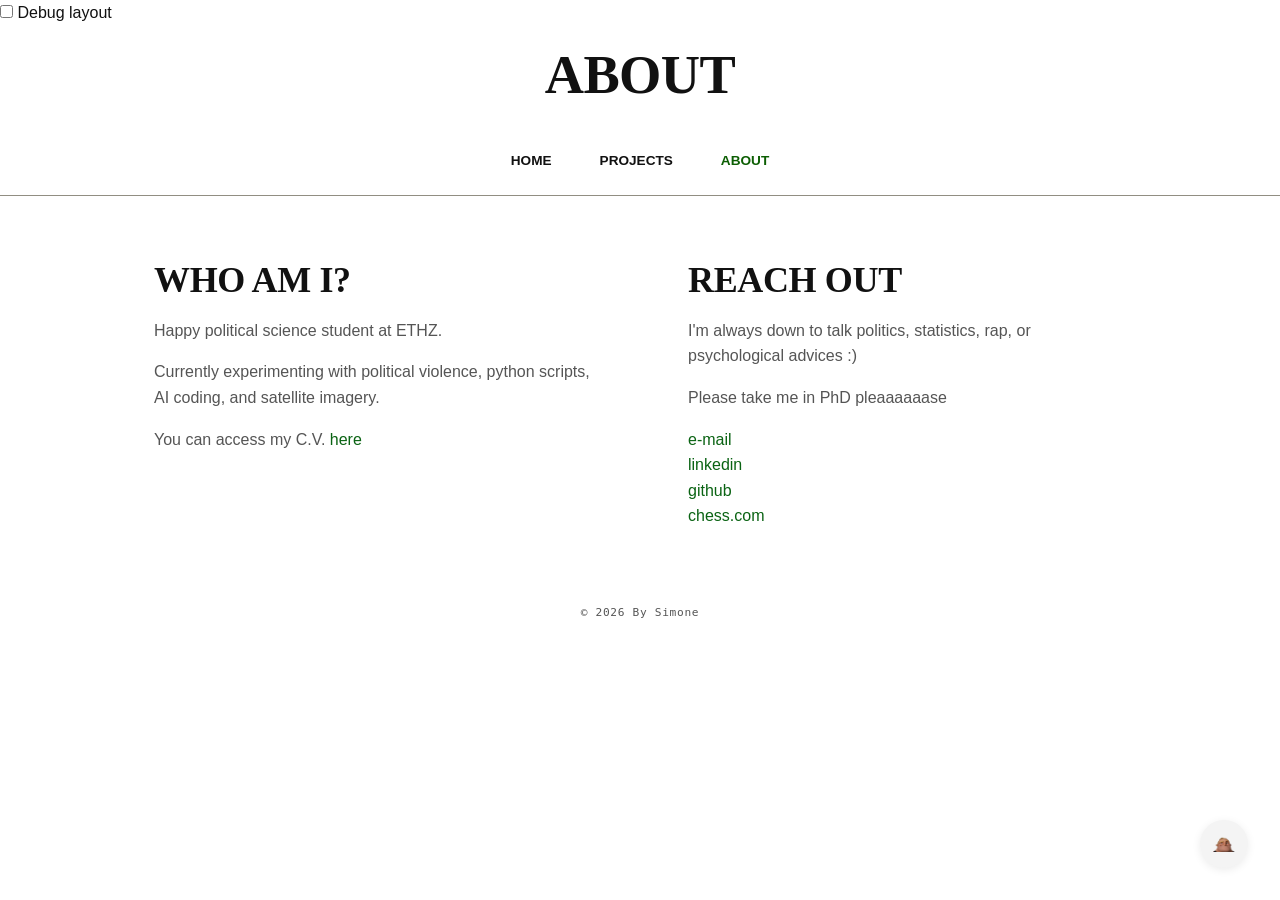
==== commit f5a0fce3: "update" ====
--- a/about.html
+++ b/about.html
@@ -34,7 +34,7 @@
                 <h2>WHO AM I?</h2>
                 <div class="bio-grid">
                     <div class="bio-text">
-                        <p>Happy political science student at ETH. </p>
+                        <p>Happy political science student at ETHZ. </p>
                         <p>Currently experimenting with political violence, python scripts, AI coding, and satellite imagery.</p>
                         <p> You can access my C.V. <a href="media/labarthe_2026_cv.pdf"> here</a></p>                
                     </div>
@@ -44,11 +44,12 @@
             <div class="about-card">
                 <h2>REACH OUT</h2>
                 <div class="bio-text">
-                    <p>I'm always down to talk politics, statistics, french rap, or psychological advices.</p>
+                    <p>I'm always down to talk politics, statistics, rap, or psychological advices :) </p>
                     <p>Please take me in PhD pleaaaaaase</p> 
                     <div> <a href="mailto:simon.labarthe@outlook.com">e-mail</a></div>
-                    <div> <a href="https://www.linkedin.com/in/simon-e-labarthe/" target="_BLANK">Linkedin</a></div>
-                    <div> <a href="https://github.com/SimonLabarthe" target="_BLANK">Github</a></div>
+                    <div> <a href="https://www.linkedin.com/in/simon-e-labarthe/" target="_BLANK">linkedin</a></div>
+                    <div> <a href="https://github.com/SimonLabarthe" target="_BLANK">github</a></div>
+                    <div> <a href="https://www.chess.com/member/sim0nexe" target="_BLANK">chess.com</a></div>
                 </div>
             </div>
    
--- a/css/style.css
+++ b/css/style.css
@@ -1,32 +1,33 @@
 /*======================================================
-1. RESET - neutralise default styles of navigators
-======================================================*/
-
-/* *: universal selector targets EVERY elements*/
+1. RESET — neutralise default styles of navigators
+======================================================*/
+
+/* *: universal selector targets EVERY element */
 * {
-    box-sizing: border-box; /*cancel default proportions*/
-    margin: 0; /*remove all default spacing*/
-    padding: 0;
+    box-sizing: border-box;   /* cancel default proportions (padding included in width) */
+    margin: 0;                /* remove all default spacing */
+    padding: 0;               /* remove all default internal spacing */
 }
 
 /* html, body: force the height to 100% for full screen */
 html, body {
-    height: 100%; /*100% forces full viewport height for proper layout sizing*/
-    -webkit-text-size-adjust: 100%; /*prevents mobile browsers from auto-resizing text*/
-}
-
-/* fluide defile */
+    height: 100%;             /* 100% forces full viewport height for proper layout sizing */
+    -webkit-text-size-adjust: 100%; /* prevents mobile browsers from auto-resizing text */
+}
+
+/* fluid scroll for anchor navigation */
 html {
-    scroll-behavior: smooth; /*anchor link navigation animate smoothly*/
-}
-
-/*======================================================
-2. DESIGN TOKENS - centralised CSS variables
-======================================================*/
-
-/* :root targets the root element (<html>). */
+    scroll-behavior: smooth;  /* anchor link navigation animates smoothly */
+}
+
+
+/*======================================================
+2. DESIGN TOKENS — centralised CSS variables
+======================================================*/
+
+/* :root targets the root element (<html>) — the highest scope for variables */
 :root {
-    /*---colors---*/
+    /*--- colors ---*/
     --color-black: #111111;
     --color-green: #0c5e03;
     --color-green-dark: #094f01;
@@ -38,55 +39,61 @@
     --color-wh-alt: #f4f4f4;
     --color-yellow: #e1a500;
 
-    /*---font families---*/
+    /*--- font families ---*/
     --font-display: 'Playfair Display', Georgia, serif;
     --font-body: 'Inter', -apple-system, sans-serif;
     --font-serif: 'Bodoni Moda', serif;
     --font-mono: 'IBM Plex Mono', monospace;
 
-    /*---spaces---*/
+    /*--- spaces ---*/
     --space-xs: 0.5rem;
     --space-sm: 1rem;
     --space-md: 2rem;
     --space-lg: 4rem;
 
-    /*---other tokens---*/
-    --radius: 16px; /*round angles*/
-    --transition: 0.25s ease; /*animation duration*/
-    --max-width:1100px; /*max width of content*/
-    --shadow-light: 0 2px 8px rgba(0, 0, 0, 0.08); /*light shadow*/
-    --shadow-dark: 0 8px 24px rgba(0, 0, 0, 0.12);
-}
+    /*--- other tokens ---*/
+    --radius: 16px;           /* round corners for cards/buttons */
+    --transition: 0.25s ease; /* default animation duration + easing */
+    --max-width: 1100px;      /* max width of the content column */
+    --shadow-light: 0 2px 8px rgba(0, 0, 0, 0.08);  /* subtle shadow */
+    --shadow-dark: 0 8px 24px rgba(0, 0, 0, 0.12);  /* stronger shadow on hover */
+
+    /*--- transition curve shared by expand/collapse animations ---*/
+    --ease-smooth: cubic-bezier(0.4, 0, 0.2, 1); /* Material "standard" curve */
+    --duration-expand: 0.6s;                     /* used for max-height + mask fade */
+}
+
 
 /*======================================================
 3. TYPOGRAPHY
 ======================================================*/
 
 body {
-    font-family: var(--font-body);
-    color: var(--color-black); 
-    background-color: var(--color-wh);
-    line-height: 1.6;
-    -webkit-font-smoothing: antialiased; /*slightly skinier fonts*/
-}
-
-/*---headers---*/
+    font-family: var(--font-body);            /* main text font */
+    color: var(--color-black);                /* base text colour */
+    background-color: var(--color-wh);        /* base page background */
+    line-height: 1.6;                         /* vertical rhythm inside paragraphs */
+    -webkit-font-smoothing: antialiased;      /* slightly thinner fonts on WebKit */
+    transition: background-color var(--transition), color var(--transition); /* smooth dark-mode swap */
+}
+
+/*--- headers ---*/
 h1, h2, h3 {
-    font-family: var(--font-display);
-    line-height: 1.15;
-    letter-spacing: -0.01em; /*slighlty more ressered*/
+    font-family: var(--font-display);         /* serif display font */
+    line-height: 1.15;                        /* tighter line height for large text */
+    letter-spacing: -0.01em;                  /* slightly more condensed */
     color: var(--color-black);
 }
 
 h1 {
-    /* clamp(min, favoured, max): never smaller than min, 6vw grews with screen, max never taller*/
+    /* clamp(min, preferred, max): never smaller than min, grows with vw, never larger than max */
     font-size: clamp(2.5rem, 6vw, 5rem);
     text-transform: uppercase;
 }
 
 header h1 {
-    font-family: var(--font-random, var(--font-display));
-    font-size: var(--size-random, inherit);
+    font-family: var(--font-random, var(--font-display)); /* override set by JS (random font) */
+    font-size: var(--size-random, inherit);               /* override set by JS (random size) */
 }
 
 h2 {
@@ -98,59 +105,84 @@
     font-size: clamp(1.1rem, 2vw, 1.5rem);
 }
 
-/*---paragraphs---*/
+/*--- paragraphs ---*/
 p {
     color: var(--color-grey-dark);
     margin-bottom: var(--space-sm);
 }
 
-/*---links---*/
+/*--- links ---*/
 a {
     color: var(--color-green-light);
     text-decoration: none;
     transition: color var(--transition);
 }
 
-a:hover{
+a:hover {
     color: var(--color-green-dark);
     text-decoration: underline;
 }
 
-/*======================================================
-4. LAYOUT 
-======================================================*/
-
-/*---container for centring content---*/
+/*--- inline code: R function names (Fira Code / RStudio style) ---*/
+code.func {
+    background-color: var(--color-grey-light);
+    border-radius: 4px;
+    color: var(--color-grey-dark);
+    font-family: 'Fira Code', 'Consolas', 'Monaco', monospace;
+    font-feature-settings: "calt" 1, "liga" 1; /* enables Fira Code ligatures (e.g. != → ≠) */
+    font-size: 0.88em;
+    font-weight: 500;
+    letter-spacing: -0.02em;
+    padding: 0.15em 0.45em;
+}
+
+/*--- inline LaTeX (Computer Modern look) ---*/
+code.latex {
+    font-family: 'Latin Modern Math', 'Computer Modern', 'CMU Serif', Georgia, serif;
+    font-size: 1.02em;
+    background-color: transparent;             /* no coloured box for LaTeX */
+    color: inherit;
+    padding: 0;
+    letter-spacing: 0.01em;
+}
+
+
+/*======================================================
+4. LAYOUT
+======================================================*/
+
+/*--- container for centring content ---*/
 main {
     max-width: var(--max-width);
-    margin: 0 auto;
-    padding: var(--space-md)
-}
-
-/*---header: center vertical and horizontal---*/
+    margin: 0 auto;                            /* auto = horizontally centred */
+    padding: var(--space-md);
+}
+
+/*--- header: centre children vertically and horizontally ---*/
 .header-content {
-    display: flex;
-    flex-direction: column; /*childs are empiled vertically instead of horizontaly*/
-    align-items: center;
-    justify-content: center;
+    display: flex;                             /* flexbox layout */
+    flex-direction: column;                    /* children stacked vertically */
+    align-items: center;                       /* horizontal centring */
+    justify-content: center;                   /* vertical centring */
     text-align: center;
     padding: var(--space-sm) var(--space-md);
-    gap: var(--space-sm); /*uniform space between every child*/
-}
-
+    gap: var(--space-sm);                      /* uniform space between children */
+}
+
+/* profile picture in the header */
 #profilePic {
     width: 96px;
     height: 96px;
-    object-fit: cover; /*fulfill without deformation*/
-    border-radius: 50%; /*perfect cercle*/
+    object-fit: cover;                         /* fills the box without distorting */
+    border-radius: 50%;                        /* perfect circle */
     border: 3px solid var(--color-black);
     margin-bottom: 1rem;
 }
 
 #profilePic:hover {
-    filter:grayscale(100%);
-    transform: rotate(-360deg) scale(1.1);
-    transition: 0.6s;
+    filter: grayscale(100%);                   /* black & white on hover */
+    transform: rotate(-360deg) scale(1.1);     /* spin + zoom */
+    transition: 0.6s;                          /* animation duration */
 }
 
 .ticker {
@@ -158,11 +190,11 @@
     margin: 0;
 }
 
-/*---navigation---*/
+/*--- navigation ---*/
 .nav-grid {
     display: flex;
     justify-content: center;
-    flex-wrap: wrap; 
+    flex-wrap: wrap;                           /* wrap on small screens */
     gap: var(--space-md);
     padding: var(--space-sm);
     border-bottom: 1px solid var(--color-grey);
@@ -174,105 +206,138 @@
     text-transform: uppercase;
     font-size: 0.85rem;
     padding: var(--space-xs);
-    position: relative;
+    position: relative;                        /* anchors ::after pseudo-elements if added later */
 }
 
 .nav-grid a.active {
-    color: var(--color-green)
-}
-
-/*---card grid---*/
+    color: var(--color-green);                 /* highlights current page */
+}
+
+/*--- card grid on the home page ---*/
 .home-grid {
     display: grid;
-    /*minmax(280px, 1fr): each column is at least 280px and share the resting space equitably (1fr = 1fraction)*/
-    /*auto-fit: automatically compute how many columns of 280px can hold*/
+    /* minmax(280px, 1fr): each column is at least 280px, shares remaining space equally */
+    /* auto-fit: browser computes how many 280px columns fit */
     grid-template-columns: repeat(auto-fit, minmax(280px, 1fr));
     gap: var(--space-lg);
     margin-top: var(--space-md);
     margin-bottom: var(--space-md);
 }
 
+/*--- projects page grid (single column) ---*/
 .projects-grid {
     display: grid;
-    grid-template-columns: 1fr;
+    grid-template-columns: 1fr;                /* one card per row */
     gap: var(--space-md);
     margin-bottom: var(--space-md);
 }
 
-/*---about grid---*/
+/*--- about page grid (two columns) ---*/
 .about-grid {
     display: grid;
     grid-template-columns: 1fr 1fr;
     gap: var(--space-md);
 }
 
-/*---for small screen---*/
+/*--- about page switches to single column on small screens ---*/
 @media (max-width: 700px) {
     .about-grid {
         grid-template-columns: 1fr;
     }
 }
 
-/*---expandable cards---*/
+
+/*======================================================
+   EXPANDABLE PROJECT CONTENT — ONE clean block
+   (replaces the 3 duplicated blocks that were fighting)
+======================================================*/
+
+/* Collapsed state: limited height, hidden overflow, fade via mask */
 .project-content {
-    max-height: 3rem;
-    overflow: hidden; /*hides content that exceeds max-height*/
-    transition: max-heigt 0.5s ease; /*smooth animation when changing height*/
-}
-
-/*--project-content.collaprible--*/
-.project-content.collapsible::after {
-    content: "";
+    position: relative;                        /* anchors the ::before "…" indicator */
+    max-height: 5.5rem;                        /* ~3 lines visible when collapsed */
+    overflow: hidden;                          /* hides anything taller than max-height */
+    margin-bottom: var(--space-sm);
+    transition: max-height var(--duration-expand) var(--ease-smooth); /* smooth open/close */
+}
+
+/* Expanded state: reveal everything */
+.project-content.expanded {
+    max-height: 200rem;                        /* big enough for any content */
+}
+
+/* Progressive fade applied only when collapsed */
+.project-content.collapsible:not(.expanded) {
+    -webkit-mask-image: linear-gradient(
+        to bottom,
+        black 0%,                              /* fully visible at top */
+        black 40%,                             /* still fully visible at 40% */
+        rgba(0, 0, 0, 0.66) 70%,               /* starts fading */
+        rgba(0, 0, 0, 0.33) 90%,               /* stronger fade */
+        transparent 100%                       /* invisible at the bottom edge */
+    );
+            mask-image: linear-gradient(
+        to bottom,
+        black 0%,
+        black 40%,
+        rgba(0, 0, 0, 0.66) 70%,
+        rgba(0, 0, 0, 0.33) 90%,
+        transparent 100%
+    );
+}
+
+/* When expanded, remove the mask so text is fully readable */
+.project-content.expanded {
+    -webkit-mask-image: none;
+            mask-image: none;
+}
+
+/* Optional: per-line opacity for finer control (works alongside the mask) */
+.fade-line {
+    display: block;                            /* each line on its own row */
+    transition: opacity 0.4s ease;
+}
+.project-content.collapsible:not(.expanded) .fade-line:nth-of-type(1) { opacity: 1;    }
+.project-content.collapsible:not(.expanded) .fade-line:nth-of-type(2) { opacity: 0.66; }
+.project-content.collapsible:not(.expanded) .fade-line:nth-of-type(3) { opacity: 0.33; }
+.project-content.expanded .fade-line                                    { opacity: 1;    }
+
+/* "…" indicator shown only when collapsed */
+.project-content.collapsible:not(.expanded)::before {
+    content: "…";                              /* the three dots */
     position: absolute;
     bottom: 0;
-    left: 0;
-    right: 0;
-    height: 60px; /*height of the fade effect*/
-    background: linear-gradient(
-        to bottom, 
-        transparent 0%, 
-        var(--color-wh-alt) 100%
-    ); 
-    pointer-events: none; /*allows clicking through the gradient*/
-    transition: opacity 0.3s ease;
-}
-
-/*-when expanded, hide fade gradient-*/
-.project-content.collapsible::after {
-    opacity: 0;
-}
-
-/*--expand btn--*/
+    left: 50%;
+    transform: translateX(-50%);
+    font-size: 1.2rem;
+    font-weight: 700;
+    color: var(--color-grey-dark);
+    letter-spacing: 0.2rem;
+    pointer-events: none;                      /* clicks pass through to the paragraph */
+    animation: dots-pulse 1.6s ease-in-out infinite;
+    background: var(--color-wh-alt);           /* masks the line below */
+    padding: 0 0.5rem;
+    line-height: 1;
+}
+
+/* Pulsing animation for the "…" */
+@keyframes dots-pulse {
+    0%, 100% { opacity: 0.4; }
+    50%      { opacity: 1;   }
+}
+
+/* Hide the old "Show more" button if any remain in the DOM */
 .expand-btn {
-    display: inline-block;
-    background: none;
-    border: 1px solid var(--color-grey);
-    border-radius: var(--radius);
-    font-family: var(--font-body);
-    font-size: 0.8rem;
-    font-weight: 600;
-    text-transform: uppercase;
-    letter-spacing: 0.05em;
-    padding: 0.4rem 1.2rem;
-    margin: 0.5rem 1rem 0;
-    cursor: pointer;
-    color: var(--color-grey-dark);
-    background-color: var(--color-wh);
-    transition: all var(--transition);
-}
-
-.expand-btn:hover {
-    background-color: var(--color-black);
-    color: var(--color-wh);
-    border-color: var(--color-black);
-    border-radius: 0%;
-}
+    display: none;
+    transition: all 0.6s cubic-bezier(0.4, 0, 0.2, 1);
+}
+
 
 /*======================================================
 5. COMPONENTS
 ======================================================*/
 
-/*---generic card---*/
+/*--- generic card ---*/
 .card {
     background-color: var(--color-wh-alt);
     border: 1px solid var(--color-grey-light);
@@ -285,19 +350,19 @@
 
 .card:hover {
     box-shadow: var(--shadow-dark);
+    /* --goofy-x / --goofy-y are optionnel overrides set from JS for a playful offset */
     transform: translate(calc(-2px + var(--goofy-x, 0px)), calc(-4px + var(--goofy-y, 0px)));
 }
 
-/*---project card: stylised depending on the data-type---*/
+/*--- project card: coloured left border depending on data-type ---*/
 .project-card-sm[data-type="ongoing"] {
     border-left: 4px solid var(--color-yellow);
 }
-
 .project-card-sm[data-type="finished"] {
     border-left: 4px solid var(--color-green);
 }
 
-/*---card projects actions---*/
+/*--- bottom action bar inside a project card ---*/
 .card-actions {
     display: flex;
     flex-wrap: wrap;
@@ -307,40 +372,73 @@
     border-top: 1px solid var(--color-grey-dark);
 }
 
-/*--counter label--*/
+/*--- card wrapped in a link ---*/
+.card_link {
+    text-decoration: none;
+    color: inherit;
+    display: block;
+    border-radius: var(--radius);
+}
+
+.card_link:hover {
+    text-decoration: none;
+    color: inherit;
+    box-shadow: var(--shadow-dark);
+    transform: translateY(-4px);
+}
+
+.card_link .card {
+    height: 100%;
+    cursor: pointer;
+    transition: box-shadow var(--transition), transform var(--transition);
+}
+
+/*--- highlight card reached via anchor (#id) ---*/
+.card:target {
+    animation: target-pulse 2s ease-out;
+}
+
+@keyframes target-pulse {
+    0%   { transform: scale(1);     }
+    15%  { transform: scale(1.015); }
+    30%  { transform: scale(1);     }
+    45%  { transform: scale(1.01);  }
+    60%  { transform: scale(1);     }
+    100% { transform: scale(1);     }
+}
+
+/*--- view/download counter label ---*/
 .counter-label {
     font-size: 0.75rem;
     color: var(--color-grey-dark);
     font-weight: 400;
 }
-
 .counter-label strong {
     font-weight: 700;
     color: var(--color-black);
 }
 
-/*---about card---*/
+/*--- about page card ---*/
 .about-card {
     padding: var(--space-md);
 }
 
-/*---progress bar---*/
+/*--- progress bar (used on home cards) ---*/
 .progress-bar {
     width: 100%;
     height: 6px;
     background-color: var(--color-grey-light);
-    overflow: hidden; /*cut the round*/
+    overflow: hidden;
     margin: var(--space-xs) 0;
 }
-
-/*--child div that fulfill the progress bar--*/
+/* inner div that fills the bar — width set inline in HTML */
 .progress-bar > div {
     height: 100%;
     background-color: var(--color-yellow);
     transition: width 0.6s ease;
 }
 
-/*---tags---*/
+/*--- tags (pill-shaped labels) ---*/
 .tag {
     display: inline-block;
     color: var(--color-grey-dark);
@@ -350,13 +448,13 @@
     letter-spacing: 0.03em;
     border: 1px solid var(--color-grey);
     background-color: var(--color-wh);
-    border-radius: 999px; /*completely round corners*/
+    border-radius: 999px;                      /* fully rounded corners */
     padding: 0.5em 1em;
     margin-bottom: 0.5em;
     margin-right: var(--space-xs);
 }
 
-/*---button---*/
+/*--- primary button ---*/
 .cyber-btn {
     display: inline-block;
     background: none;
@@ -366,79 +464,75 @@
     text-transform: uppercase;
     letter-spacing: 0.05em;
     padding: var(--space-xs) var(--space-sm);
-    cursor: pointer; 
+    cursor: pointer;
     transition: background-color var(--transition), color var(--transition);
 }
-
 .cyber-btn:hover {
     background-color: var(--color-black);
     color: var(--color-wh);
 }
 
-/*---only visible with Tab---*/
-.cyber-btn:focus-visible, 
+/*--- focus ring shown only via keyboard (Tab) ---*/
+.cyber-btn:focus-visible,
 .nav-grid a:focus-visible {
     outline: 2px solid var(--color-green-light);
     outline-offset: 2px;
 }
 
+/* smaller variant of the button */
 .cyber-btn.small {
     font-size: 0.75rem;
     padding: 0.4em 0.8em;
 }
 
+/*--- footer ---*/
 footer {
-    display: flex; /*transform footer in a flex container*/
-    justify-content: center; /*center on horizontal axis*/
-    width: 100%; /*ensure it takes the all width*/
+    display: flex;
+    justify-content: center;
+    width: 100%;
     text-align: center;
     font-family: var(--font-mono);
     font-size: 0.7rem;
     letter-spacing: 0.06em;
-    color: var(--ink-dim);
+    color: var(--ink-dim);                     /* note: --ink-dim is not defined above (fallback = inherits) */
     padding-top: 1em;
     padding-bottom: 1em;
     transition: color 0.4s ease, border-color 0.4s ease;
 }
 
+
 /*======================================================
 6. DARK MODE
 ======================================================*/
 
-/*[data-theme="dark"] targets the body when the JS add the attribute*/
+/* body.dark is added by JS when the toggle is clicked */
 body.dark {
-    --color-black: #f0f0f0;
+    --color-black: #f0f0f0;                    /* text becomes near-white */
     --color-grey: #333333;
-    --color-wh: #121212;
-    --color-wh-alt: #1e1e1e;
-}
-
-/*---smooth transition---*/
-body {
-    transition: background-color var(--transition), color var(--transition);
-}
-
-/*---button switch---*/
+    --color-wh: #121212;                       /* page background becomes near-black */
+    --color-wh-alt: #1e1e1e;                   /* cards become dark grey */
+}
+
+/*--- floating dark-mode toggle button ---*/
 .mode-toggle {
-    position: fixed; /*same place even if we scroll*/
+    position: fixed;                           /* stays in place while scrolling */
     bottom: var(--space-md);
     right: var(--space-md);
     width: 48px;
     height: 48px;
-    border-radius: 50%;
-    border: 1px solid var(--color-border);
-    background-color: var(--wh-alt);
+    border-radius: 50%;                        /* circular button */
+    border: 1px solid var(--color-border);     /* note: --color-border is not defined (no visible border) */
+    background-color: var(--color-wh-alt);
     display: flex;
     align-items: center;
     justify-content: center;
     cursor: pointer;
     box-shadow: var(--shadow-light);
     overflow: hidden;
-    z-index: 100; /*stay au-dessus of the content*/
-}
-
+    z-index: 100;                              /* above all content */
+}
 .mode-toggle:hover {
-    transform: scale(1.08); /*small zoom effect when flying*/
+    transform: scale(1.08);                    /* slight zoom on hover */
 }
 
 #toggleIcon {
@@ -447,28 +541,13 @@
     object-fit: contain;
 }
 
-/* 
- * Dark mode adjustments for expandable cards
- */
-body.dark .project-content.collapsible::after {
-    background: linear-gradient(
-        to bottom,
-        transparent 0%,
-        var(--color-wh-alt) 100%
-    );
-}
-
-body.dark .expand-btn {
-    background-color: var(--color-wh-alt);
-    color: var(--color-black);
-    border-color: var(--color-grey-light);
-}
-
-body.dark .expand-btn:hover {
-    background-color: var(--color-black);
+/*--- dark-mode overrides for the "…" indicator ---*/
+body.dark .project-content.collapsible:not(.expanded)::before {
     color: var(--color-wh);
-}
-
+    background: var(--color-wh-alt);           /* keeps the mask over the line consistent */
+}
+
+/*--- dark-mode overrides for other components ---*/
 body.dark .counter-label strong {
     color: var(--color-wh);
 }
@@ -477,20 +556,31 @@
     border-top-color: var(--color-grey-light);
 }
 
-/* ============================================================
-   7. RESPONSIVE — adjustments
-   ============================================================ */
+/*--- dark-mode versions of inline code ---*/
+body.dark code.func {
+    background-color: rgba(10, 99, 19, 0.25);
+    color: #7dd87d;
+}
+body.dark code.latex {
+    color: #e8e8e8;
+}
+
+
+/*======================================================
+7. RESPONSIVE — adjustments for small screens
+======================================================*/
 
 @media (max-width: 768px) {
 
+    /* shrink the biggest spacing tokens on mobile */
     :root {
-        --space-lg: 2.5rem; 
+        --space-lg: 2.5rem;
         --space-md: 1.25rem;
     }
 
     main {
         padding: var(--space-sm);
-    } 
+    }
 
     .nav-grid {
         gap: var(--space-sm);
@@ -498,7 +588,7 @@
     }
 
     .card-grid {
-        grid-template-columns: 1fr;
+        grid-template-columns: 1fr;            /* (note: your cards use .home-grid / .projects-grid) */
     }
 
     .mode-toggle {
@@ -509,9 +599,12 @@
     }
 }
 
-/*======================================================
-8. VISUALISATION OF BOXES
-======================================================*/
+
+/*======================================================
+8. DEBUG — visualise every element box
+======================================================*/
+
+/* Toggled via the "Debug layout" checkbox in the header */
 .debug * {
     outline: 1px solid rgba(120, 120, 120, 0.35);
     background-color: rgba(120, 120, 120, 0.04);
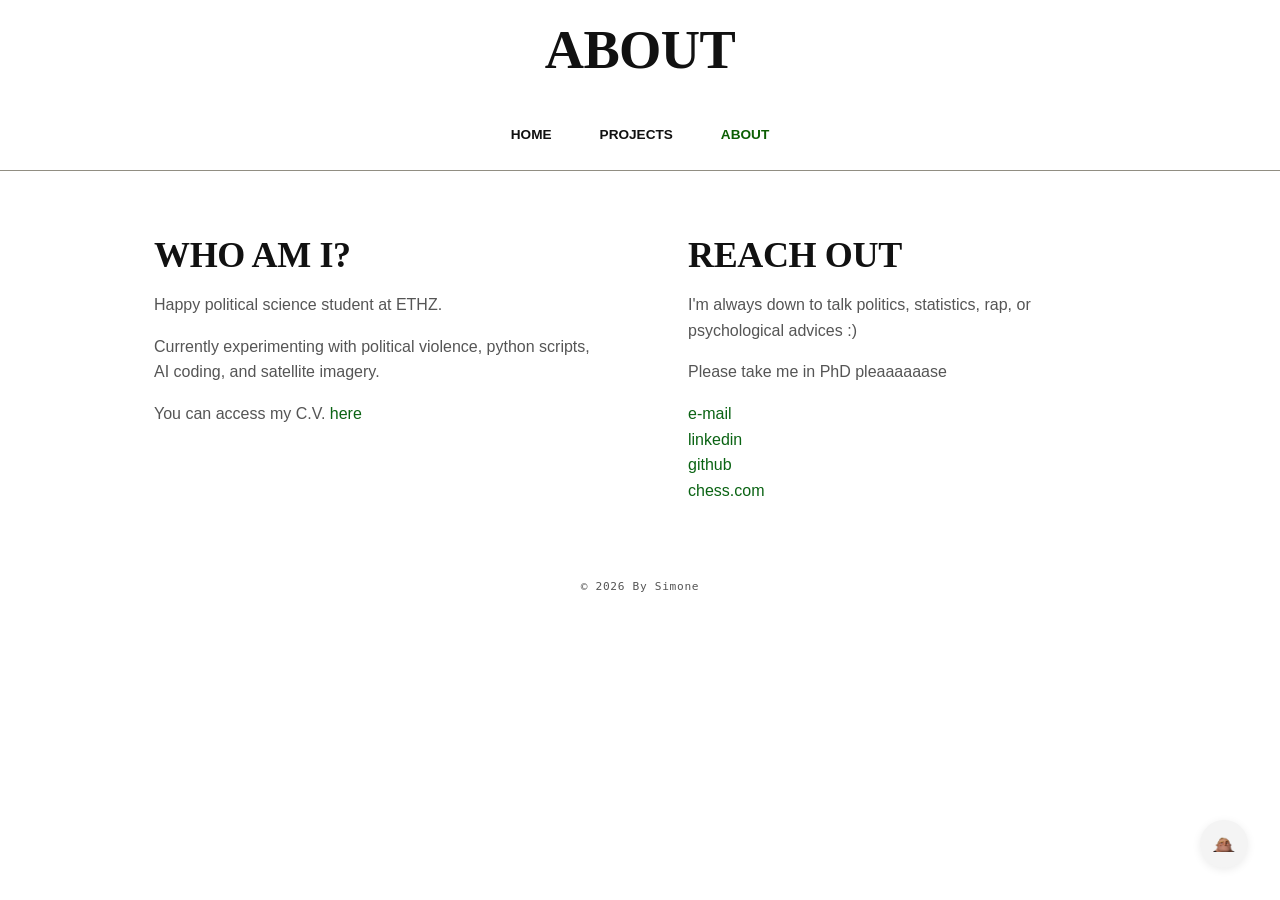
==== commit 1f00e2dc: "merge" ====
--- a/about.html
+++ b/about.html
@@ -5,14 +5,17 @@
     <meta charset="UTF-8">
     <meta name="viewport" content="width=device-width, initial-scale=1.0">
     <meta name="author" content="Simon Labarthe">
-    <title>Simooooooooooooooooooooooooooooooooooooone</title>
+    <title>simoooone</title>
     <link rel="icon" type="image/png" href="media/meta.png">
     <link rel="stylesheet" href="css/style.css">
 
+    <!--
     <label class="debug-toggle">
-    <input type="checkbox" id="debugCheckbox">
-    Debug layout
+        <input type="checkbox" id="debugCheckbox">
+        Debug layout
     </label>
+    -->
+    
 </head>
 
 <body>
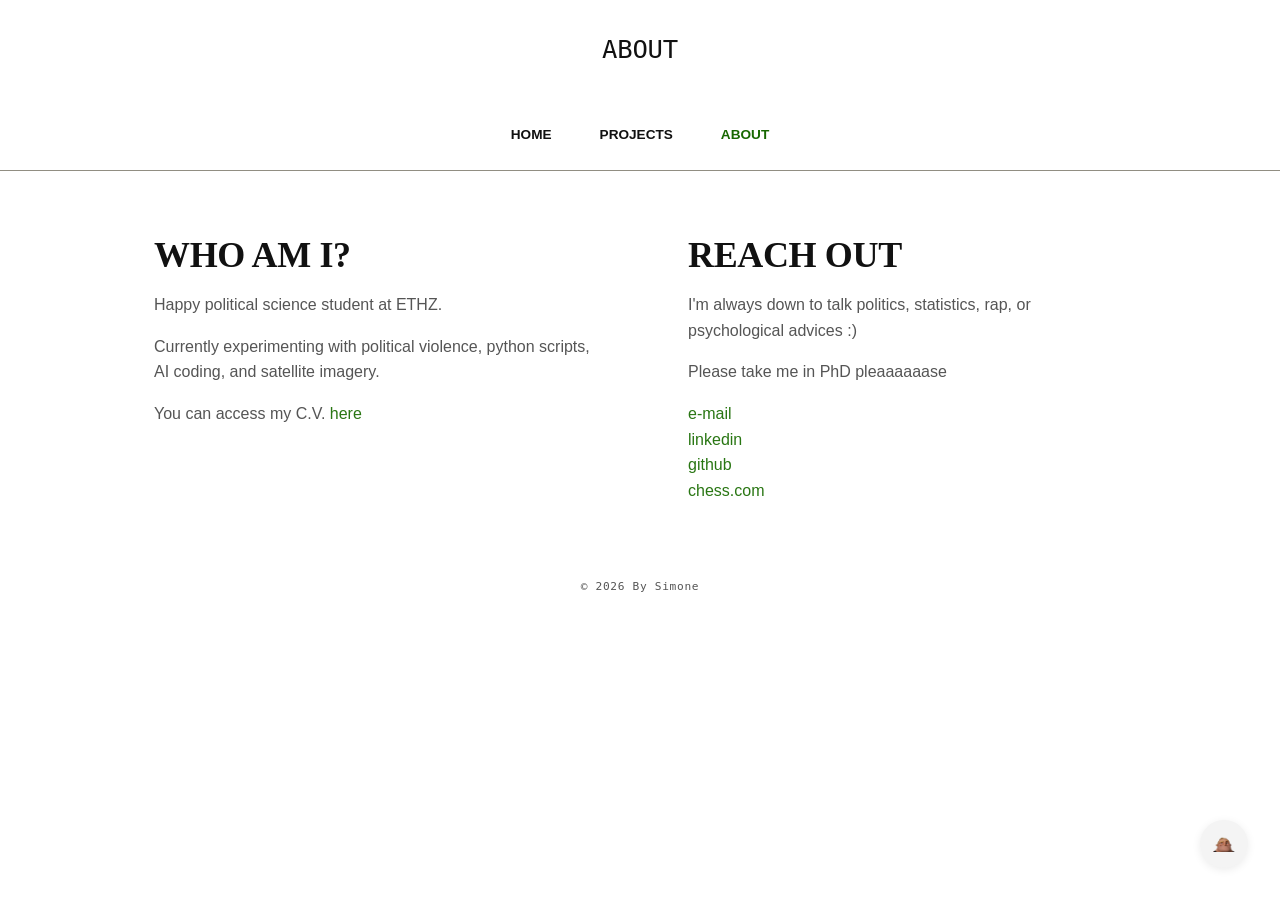
==== commit 17026b56: "update index" ====
--- a/about.html
+++ b/about.html
@@ -6,7 +6,7 @@
     <meta name="viewport" content="width=device-width, initial-scale=1.0">
     <meta name="author" content="Simon Labarthe">
     <title>simoooone</title>
-    <link rel="icon" type="image/png" href="media/meta.png">
+    <link rel="icon" type="image/svg+xml" href="media/meta_square.svg">
     <link rel="stylesheet" href="css/style.css">
 
     <!--
--- a/css/style.css
+++ b/css/style.css
@@ -63,6 +63,46 @@
     --duration-expand: 0.6s;                     /* used for max-height + mask fade */
 }
 
+/* @property makes --hue animatable, so the browser can
+   interpolate it. 
+   oklch() keeps the same perceived brightness on every hue, so
+   text stays readable whether it is red, blue or yellow at that moment.
+   Everything that used the green (active nav, links, "finished" borders) follows.
+   Uncomment the whole block to activate. Speed: change 90s. */
+
+@property --hue {
+    syntax: '<number>';
+    inherits: true;
+    initial-value: 140;
+}
+
+:root {
+    --color-green:       oklch(45% 0.15 var(--hue));
+    --color-green-dark:  oklch(38% 0.15 var(--hue));
+    --color-green-light: oklch(50% 0.15 var(--hue));
+    animation: hue-cycle 90s linear infinite;
+}
+
+@keyframes hue-cycle {
+    from { --hue: 0;   }
+    to   { --hue: 360; }
+}
+
+@media (prefers-reduced-motion: reduce) {
+    :root { animation: none; }
+}
+
+/* [CHANGE 4 – fallback] RANDOM COLOUR ON EACH RELOAD (no animation)
+   Use this instead of the block above, together with the matching JS in main.js.
+
+:root {
+    --hue: 140;
+    --color-green:       oklch(45% 0.15 var(--hue));
+    --color-green-dark:  oklch(38% 0.15 var(--hue));
+    --color-green-light: oklch(50% 0.15 var(--hue));
+}
+*/
+
 
 /*======================================================
 3. TYPOGRAPHY
@@ -94,6 +134,9 @@
 header h1 {
     font-family: var(--font-random, var(--font-display)); /* override set by JS (random font) */
     font-size: var(--size-random, inherit);               /* override set by JS (random size) */
+    /* uncomment with the new random-font block in main.js */
+    font-weight: var(--weight-random, 700);         /* override set by JS (random weight) */
+    overflow-wrap: anywhere;                        /* keeps very wide fonts (Syncopate, Press Start 2P) inside the screen */
 }
 
 h2 {
@@ -230,6 +273,36 @@
     grid-template-columns: 1fr;                /* one card per row */
     gap: var(--space-md);
     margin-bottom: var(--space-md);
+}
+
+/* HOME PAGE PROJECT LIST: no cards, just the start of each abstract
+   Uncomment to activate (goes with the new block in index.html).
+*/
+
+.project-entry {
+    padding-bottom: var(--space-md);
+    border-bottom: 1px solid var(--color-grey-light);
+}
+
+.project-entry .project-meta {
+    margin-bottom: var(--space-xs);
+}
+
+.project-excerpt {
+    display: -webkit-box;
+    -webkit-box-orient: vertical;
+    -webkit-line-clamp: 3;
+    line-clamp: 3;
+    overflow: hidden;
+    color: var(--color-grey-dark);
+    margin-bottom: var(--space-sm);
+}
+
+.project-entry .card-actions {
+    border-top: none;
+    padding-top: 0;
+    margin-top: 0;
+    gap: var(--space-xs);
 }
 
 /*--- about page grid (two columns) ---*/
@@ -459,9 +532,10 @@
     display: inline-block;
     background: none;
     border: 2px solid var(--color-black);
+    border-radius: 999px;
     font-family: var(--font-body);
     font-weight: 600;
-    text-transform: uppercase;
+    text-transform: lowercase;
     letter-spacing: 0.05em;
     padding: var(--space-xs) var(--space-sm);
     cursor: pointer;
